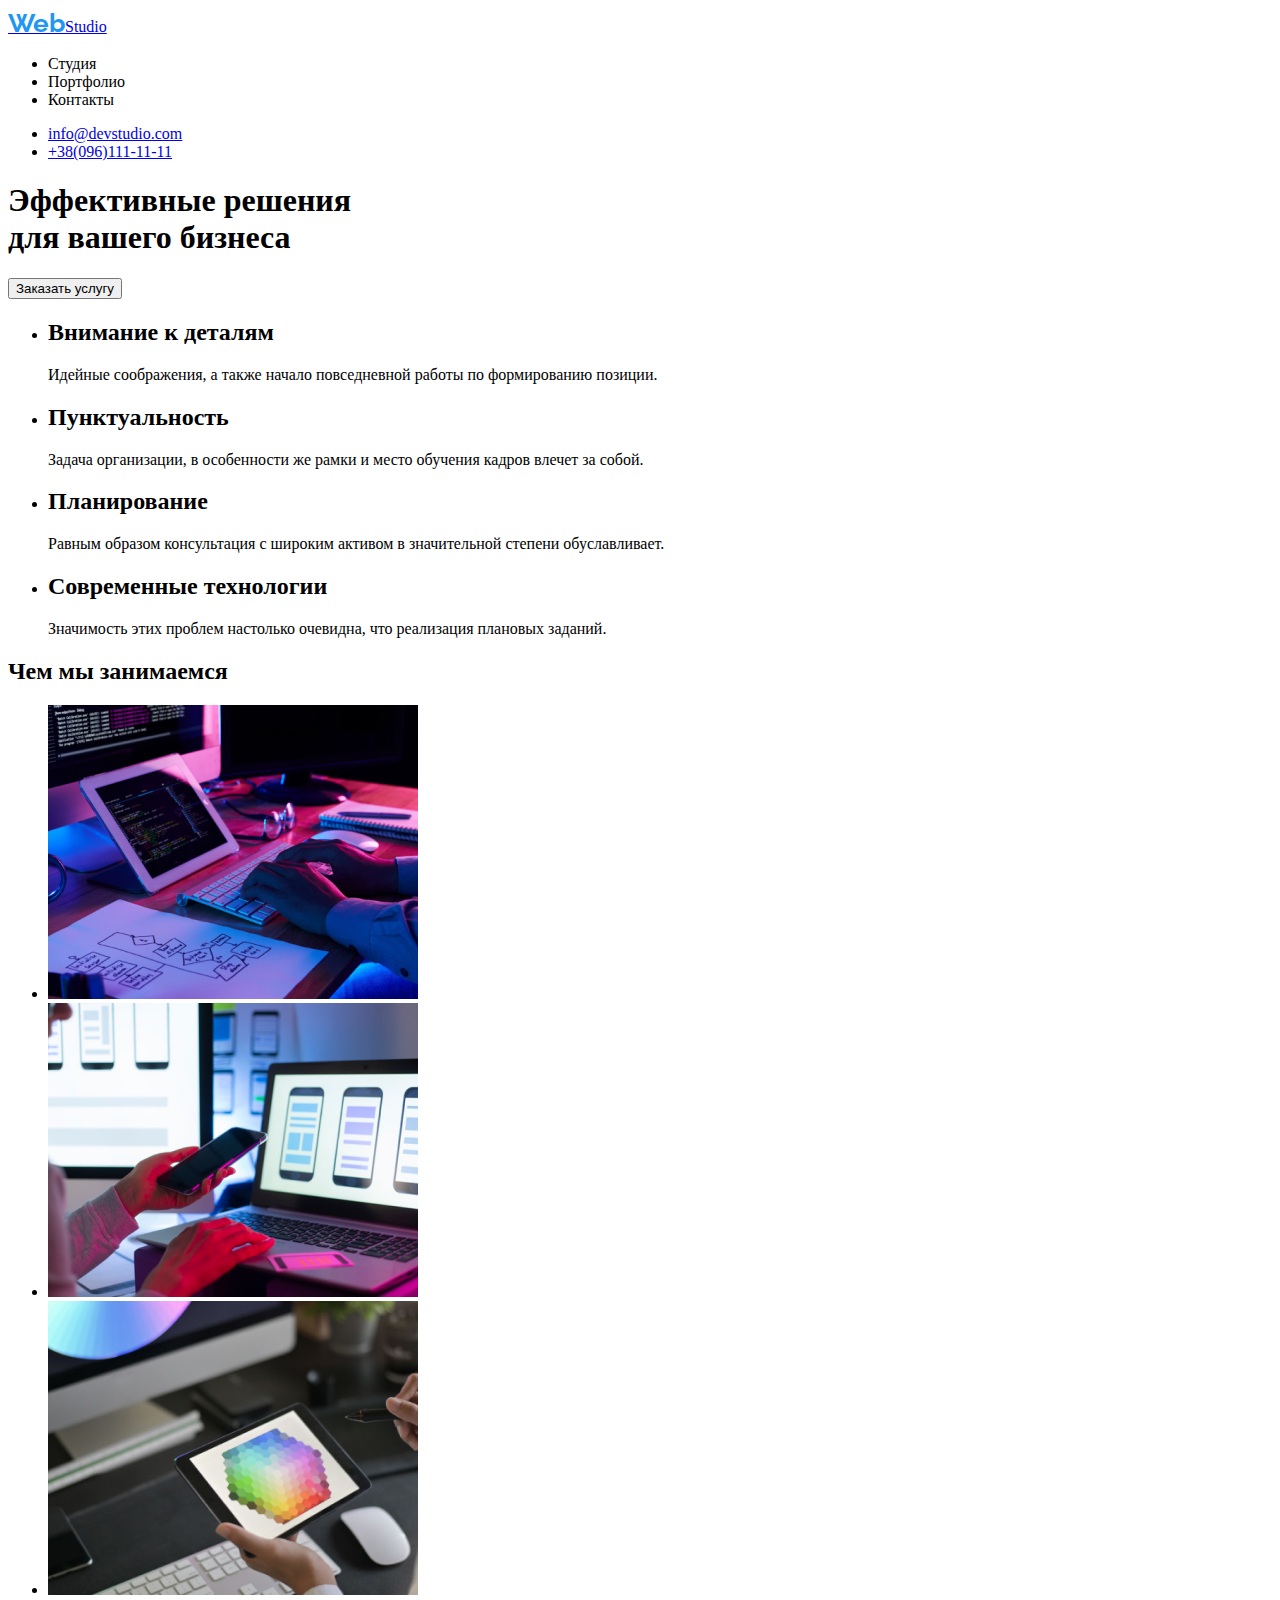
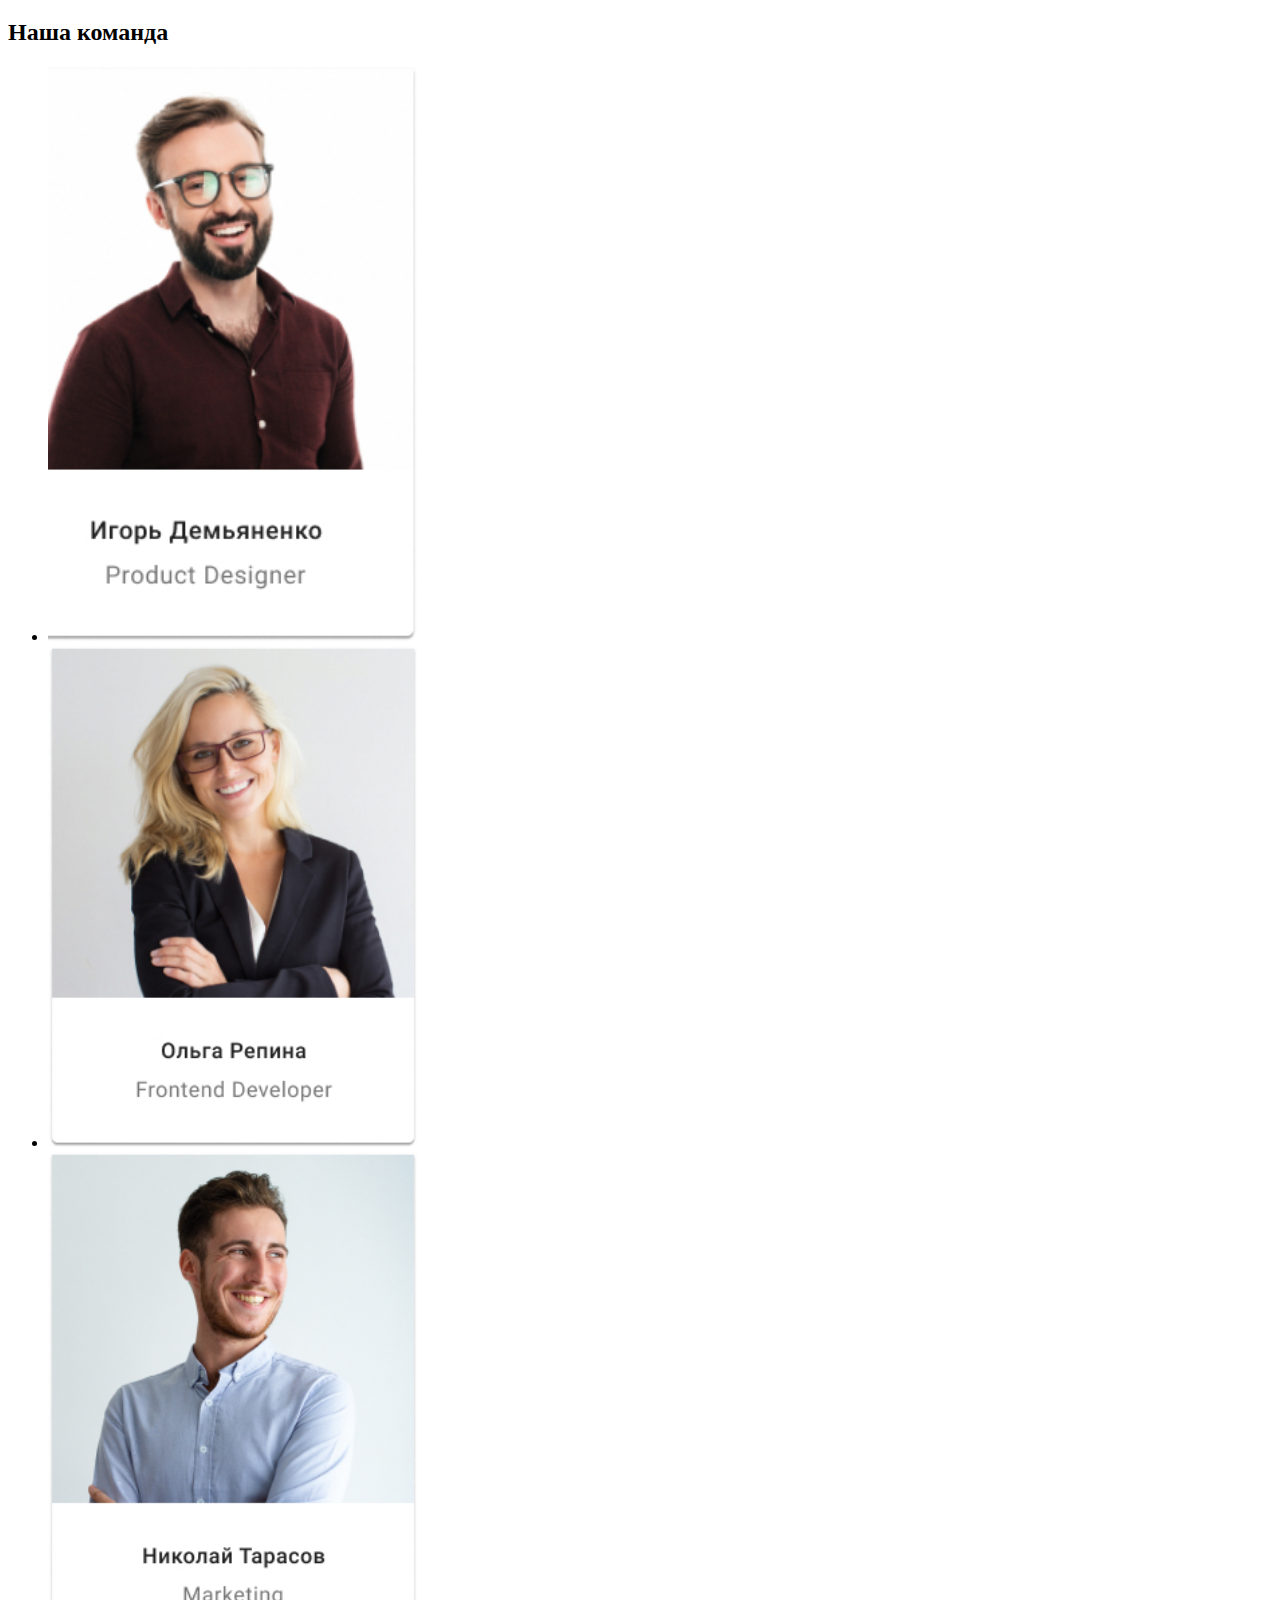
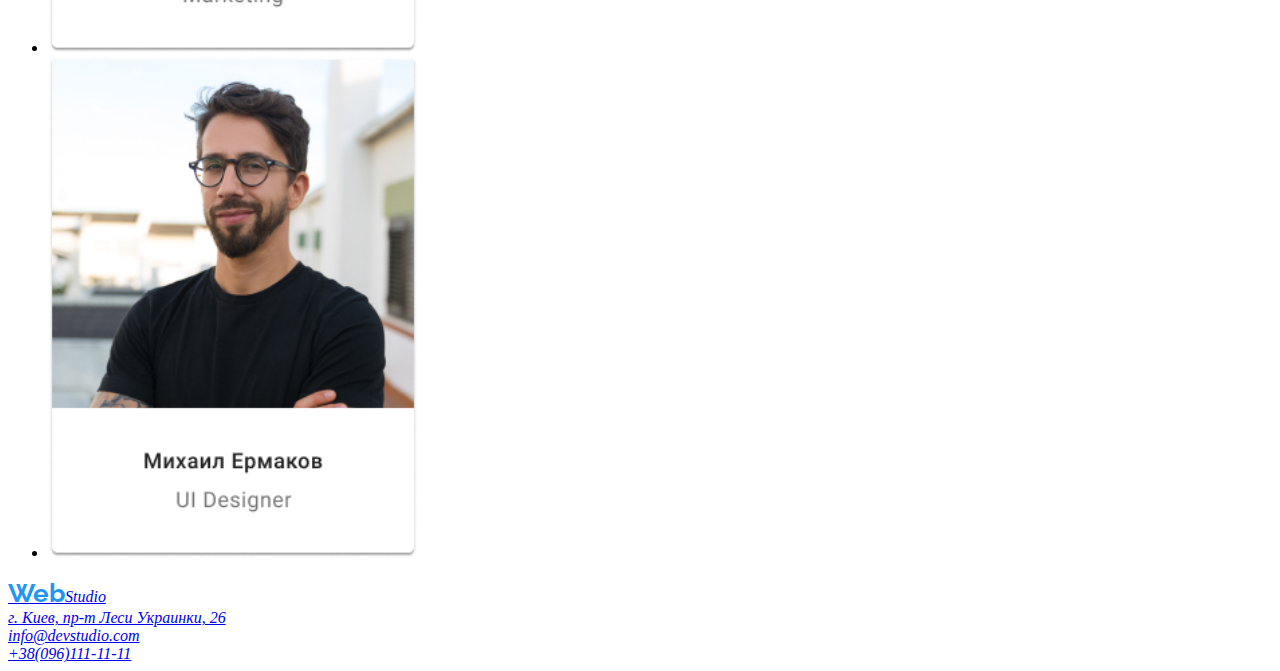
==== index.html @ 0a2e7aaf "ok" ====
<!DOCTYPE html>
<html lang="ru">
<head>
    <meta charset="UTF-8">
    <meta http-equiv="X-UA-Compatible" content="IE=edge">
    <meta name="viewport" content="width=device-width, initial-scale=1.0">
    <title>WebStudio</title>
    <link href="https://fonts.googleapis.com/css2?family=Raleway:wght@700&family=Roboto:wght@500&display=swap" rel="stylesheet">
    <link rel="stylesheet" href="css/style.css">
</head>
<body> 
    
<!--High line section -->
<div>
    <nav>
        <a href="mailto:info@devstudio.com"> <span class="colortext2"><span class="colortext1">Web</span>Studio</span></a>        
            <ul>
                <li><a href=""></a>Студия</li>
                <li><a href=""></a>Портфолио</li>
                <li><a href=""></a>Контакты</li>
            </ul>
        </nav>
</div>      
<!--Link,tel section-->
<div>
    <ul>
        <li><a href="mailto:info@devstudio.com">info@devstudio.com</a></li>
        <li><a href="tel:+380961111111">+38(096)111-11-11</a></li> 
    </ul>
</div>
<!--Header section-->
    <div>
        <header>
            <h1>Эффективные решения <br>для вашего бизнеса </h1>
                <button>Заказать услугу</button>
        </header>
    </div>
<!--Title colection section-->
<main>
   <div>
    <section>
        <ul>
            <li>
                <h2>Внимание к деталям</h2>
                    <p>Идейные соображения, а также начало повседневной работы по формированию позиции.</p>
            </li>
            <li>
                <h2>Пунктуальность</h2>
                <p>Задача организации, в особенности же рамки и место обучения кадров влечет за собой.</p>
             </li>
            <li>
                <h2>Планирование</h2>
                <p>Равным образом консультация с широким активом в значительной степени обуславливает.</p>
            </li>
            <li>
                <h2>Современные технологии</h2>
                <p>Значимость этих проблем настолько очевидна, что реализация плановых заданий.</p>
            </li>
         </ul>
    </section>
</div>
<!--Work section-->
<div>
    <section>
        <h2>Чем мы занимаемся</h2>
        <ul>
            <li><img src="image/box/box-1.jpg" width="370" alt="фото1"></li>
            <li><img src="image/box/box-2.jpg" width="370" alt="фото2"></li>
            <li><img src="image/box/box-3.jpg" width="370" alt="фото3"></li>
        </ul>
    </section>
</div>
<!--Team section-->
    <div>
        <section>
            <h2>Наша команда</h2>
            <ul>
                <li><img src="image/team/team-card-1.jpg" width="370" alt="Карточка1"></li>
                <li><img src="image/team/team-card-2.jpg" width="370" alt="Карточка2"></li>
                <li><img src="image/team/team-card-3.jpg" width="370" alt="Карточка3"></li>
                <li><img src="image/team/team-card-4.jpg" width="370" alt="Карточка4"></li>
            </ul>              
        </section>
    </div>
</main>
    <!--Footer section-->
<footer>
    <address>
        <a href="mailto:info@devstudio.com"> <span class="colortext2"><span class="colortext1">Web</span>Studio</span></a> <br>
        <a href="https://goo.gl/maps/yNCUUCKr8o5QB21A8"> г. Киев, пр-т Леси Украинки, 26</a> <br>        
        <a href="mailto:info@devstudio.com">info@devstudio.com</a> <br>
        <a href="tel:+380961111111"> +38(096)111-11-11</a>
    </address>
</footer>


</body>
</html>
---- css/style.css ----
body {
}

.colortext1 {
  font-family: Raleway;
  font-style: normal;
  font-weight: bold;
  font-size: 26px;
  line-height: 31px;
  color: #2196f3;
}
.colortex2 {
  font-family: Raleway;
  font-style: normal;
  font-weight: bold;
  font-size: 26px;
  line-height: 31px;
  color: #000;
}
.line-section {
  display: flex;
  flex-direction: row;
}
.nav-section {
  flex-wrap: nowrap;
}
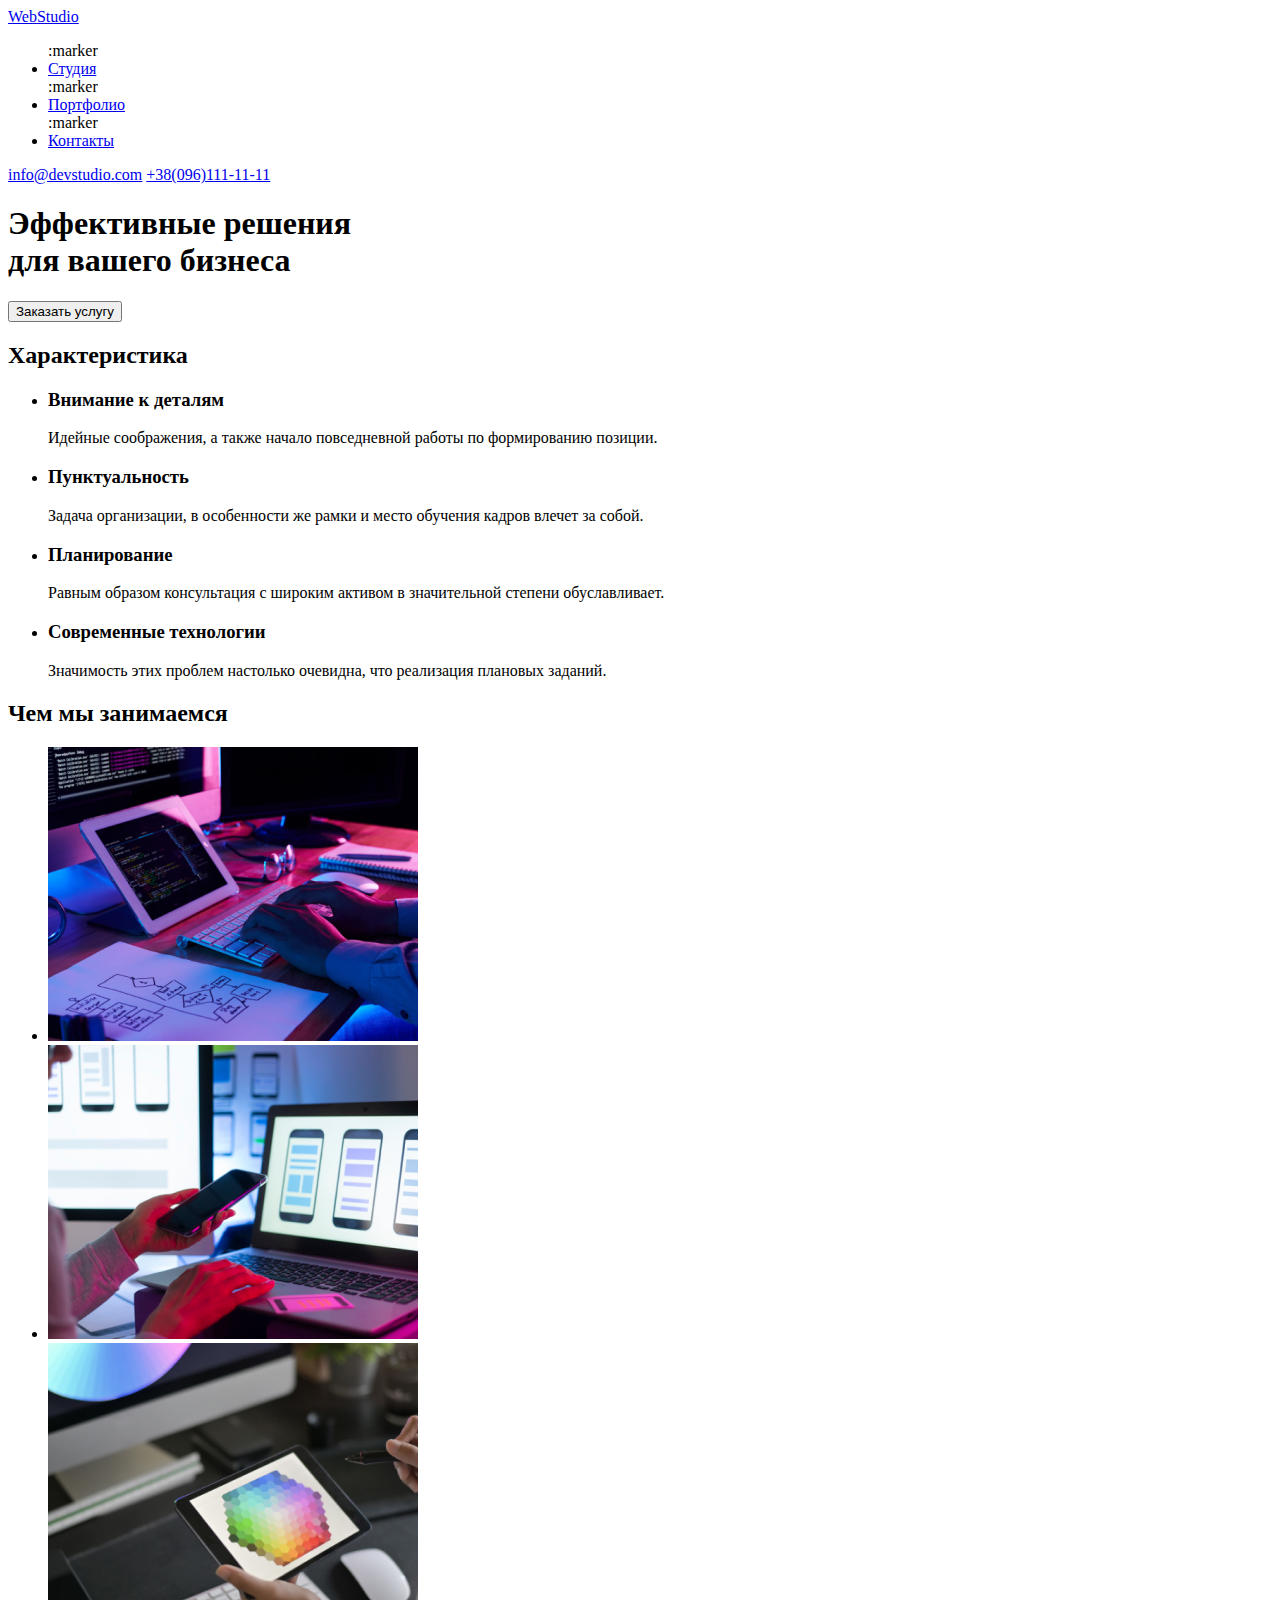
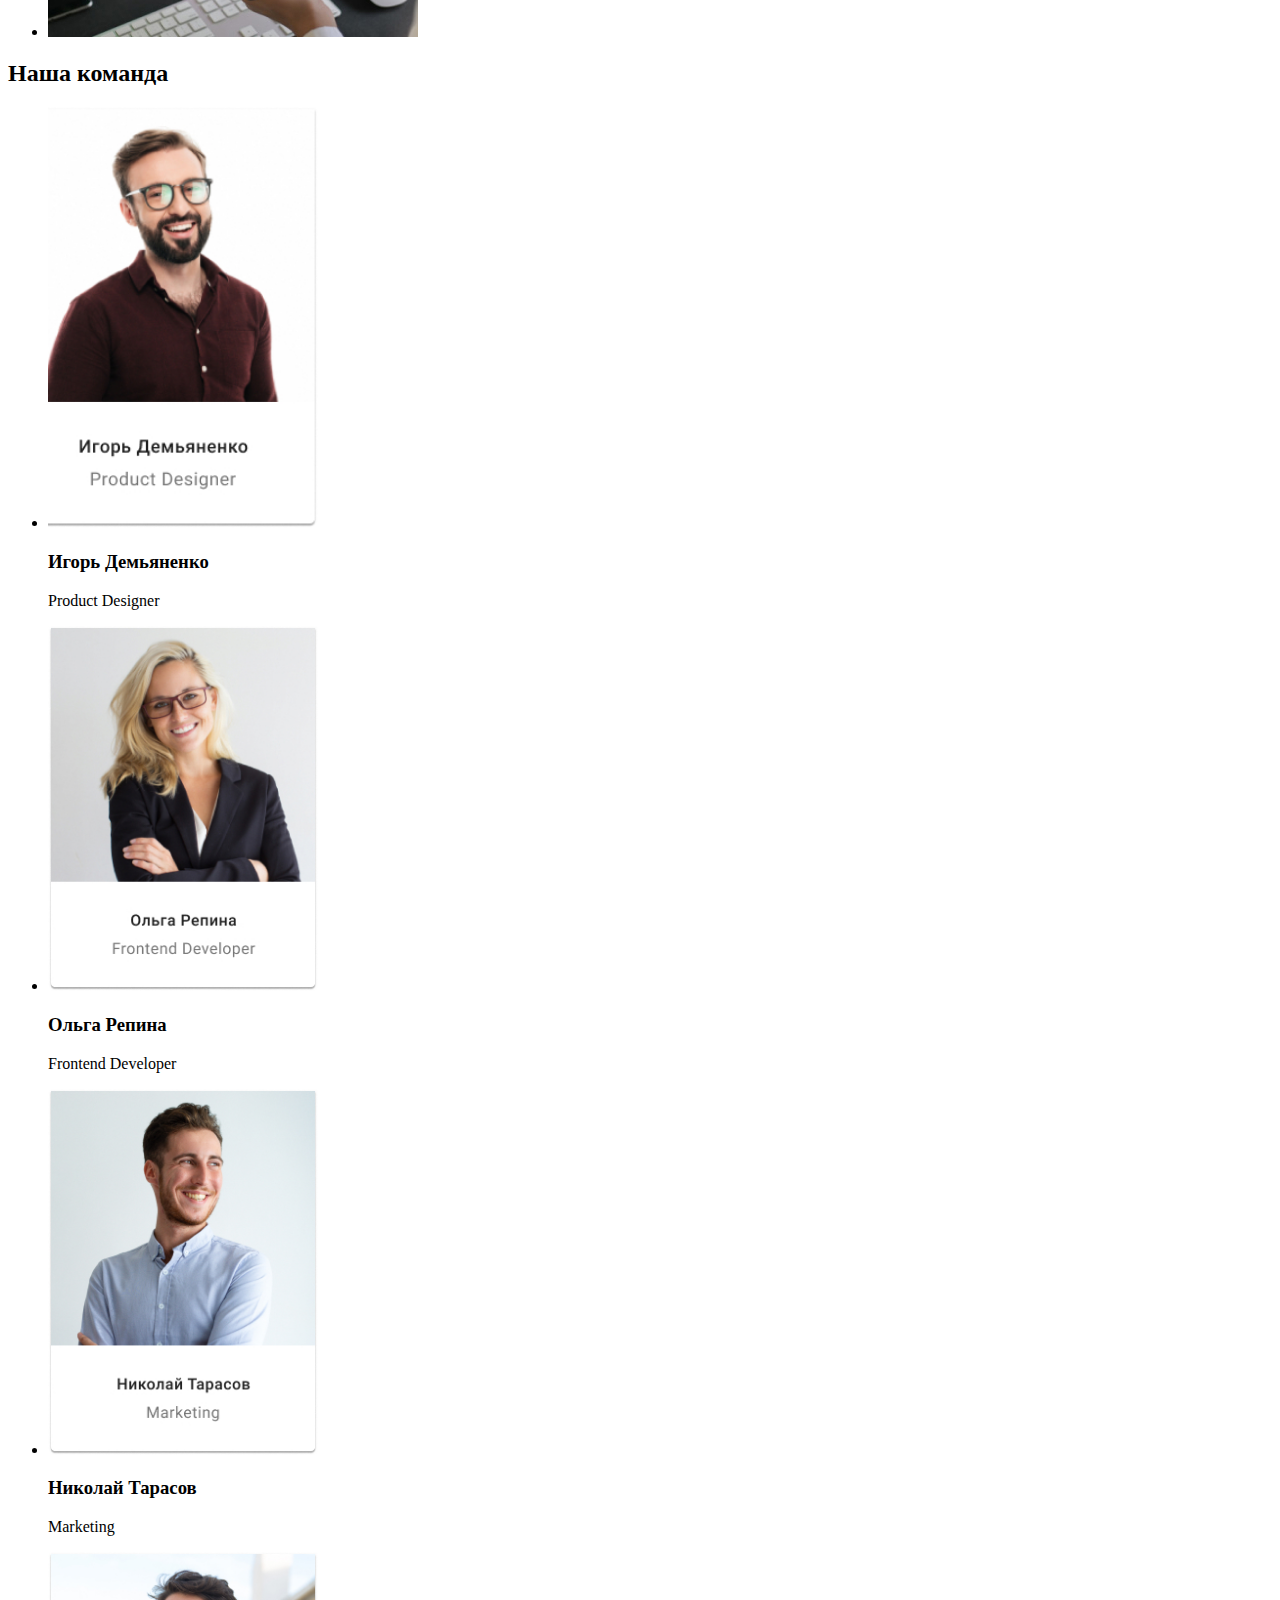
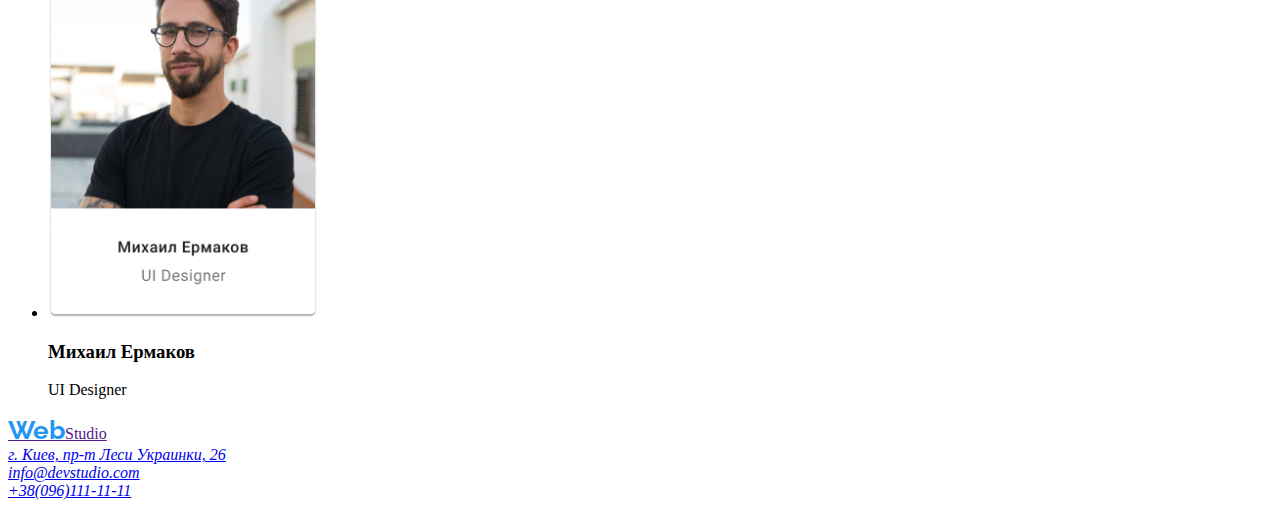
==== commit 728ae287: "1" ====
--- a/index.html
+++ b/index.html
@@ -1,98 +1,113 @@
 <!DOCTYPE html>
 <html lang="ru">
+
 <head>
     <meta charset="UTF-8">
     <meta http-equiv="X-UA-Compatible" content="IE=edge">
     <meta name="viewport" content="width=device-width, initial-scale=1.0">
-    <title>WebStudio</title>
-    <link href="https://fonts.googleapis.com/css2?family=Raleway:wght@700&family=Roboto:wght@500&display=swap" rel="stylesheet">
-    <link rel="stylesheet" href="css/style.css">
+    <title>WebSite</title>
+    <link href="https://fonts.googleapis.com/css2?family=Raleway:wght@700&family=Roboto:wght@500&display=swap"
+        rel="stylesheet">
+    <link rel="stylesheet" href="./css/style.css">
 </head>
-<body> 
-    
-<!--High line section -->
-<div>
-    <nav>
-        <a href="mailto:info@devstudio.com"> <span class="colortext2"><span class="colortext1">Web</span>Studio</span></a>        
+
+<body>
+
+    <!--Header section -->
+
+    <header>
+        <nav>
+            <a href="./index.html"><span class="colortext">Web</span>Studio</a>
             <ul>
-                <li><a href=""></a>Студия</li>
-                <li><a href=""></a>Портфолио</li>
-                <li><a href=""></a>Контакты</li>
+                :marker
+                <li><a href="./index.html">Студия</a></li>
+                :marker
+                <li><a href="./portfolio.html">Портфолио</a></li>
+                :marker
+                <li><a href="tel:+380961111111">Контакты</a></li>
             </ul>
         </nav>
-</div>      
-<!--Link,tel section-->
-<div>
-    <ul>
-        <li><a href="mailto:info@devstudio.com">info@devstudio.com</a></li>
-        <li><a href="tel:+380961111111">+38(096)111-11-11</a></li> 
-    </ul>
-</div>
-<!--Header section-->
-    <div>
-        <header>
-            <h1>Эффективные решения <br>для вашего бизнеса </h1>
-                <button>Заказать услугу</button>
-        </header>
-    </div>
-<!--Title colection section-->
-<main>
-   <div>
-    <section>
-        <ul>
-            <li>
-                <h2>Внимание к деталям</h2>
+        <a href="mailto:info@devstudio.com">info@devstudio.com</a>
+        <a href="tel:+380961111111">+38(096)111-11-11</a>
+    </header>
+
+    <!--Main section-->
+
+    <main>
+        <h1>Эффективные решения <br>для вашего бизнеса </h1>
+        <button type="button">Заказать услугу</button>
+
+        <!--Soft-Skill-section-->
+        <section>
+            <h2>Характеристика</h2>
+            <ul>
+                <li>
+                    <h3>Внимание к деталям</h3>
                     <p>Идейные соображения, а также начало повседневной работы по формированию позиции.</p>
-            </li>
-            <li>
-                <h2>Пунктуальность</h2>
-                <p>Задача организации, в особенности же рамки и место обучения кадров влечет за собой.</p>
-             </li>
-            <li>
-                <h2>Планирование</h2>
-                <p>Равным образом консультация с широким активом в значительной степени обуславливает.</p>
-            </li>
-            <li>
-                <h2>Современные технологии</h2>
-                <p>Значимость этих проблем настолько очевидна, что реализация плановых заданий.</p>
-            </li>
-         </ul>
-    </section>
-</div>
-<!--Work section-->
-<div>
-    <section>
-        <h2>Чем мы занимаемся</h2>
-        <ul>
-            <li><img src="image/box/box-1.jpg" width="370" alt="фото1"></li>
-            <li><img src="image/box/box-2.jpg" width="370" alt="фото2"></li>
-            <li><img src="image/box/box-3.jpg" width="370" alt="фото3"></li>
-        </ul>
-    </section>
-</div>
-<!--Team section-->
-    <div>
+                </li>
+                <li>
+                    <h3>Пунктуальность</h3>
+                    <p>Задача организации, в особенности же рамки и место обучения кадров влечет за собой.</p>
+                </li>
+                <li>
+                    <h3>Планирование</h3>
+                    <p>Равным образом консультация с широким активом в значительной степени обуславливает.</p>
+                </li>
+                <li>
+                    <h3>Современные технологии</h3>
+                    <p>Значимость этих проблем настолько очевидна, что реализация плановых заданий.</p>
+                </li>
+            </ul>
+        </section>
+
+        <!--Work-section-->
+
+        <section>
+            <h2>Чем мы занимаемся</h2>
+            <ul>
+                <li><img src="./images/box/img1.jpg" width="370" alt="Разработка сайтов"></li>
+                <li><img src="./images/box/img2.jpg" width="370" alt="Вебдизайн сайта"></li>
+                <li><img src="./images/box/img3.jpg" width="370" alt="Реклама сайта"></li>
+            </ul>
+        </section>
+
+        <!--Team section-->
+
+
         <section>
             <h2>Наша команда</h2>
             <ul>
-                <li><img src="image/team/team-card-1.jpg" width="370" alt="Карточка1"></li>
-                <li><img src="image/team/team-card-2.jpg" width="370" alt="Карточка2"></li>
-                <li><img src="image/team/team-card-3.jpg" width="370" alt="Карточка3"></li>
-                <li><img src="image/team/team-card-4.jpg" width="370" alt="Карточка4"></li>
-            </ul>              
+                <li><img src="./images/team/img1.jpg" width="270" alt="Product Designer">
+                    <h3>Игорь Демьяненко</h3>
+                    <p lang="en"> Product Designer</p>
+                </li>
+                <li><img src="./images/team/img2.jpg" width="270" alt="Frontend Developer">
+                    <h3>Ольга Репина</h3>
+                    <p lang="en">Frontend Developer</p>
+                </li>
+                <li><img src="./images/team/img3.jpg" width="270" alt="Marketing">
+                    <h3>Николай Тарасов</h3>
+                    <p lang="en">Marketing</p>
+                </li>
+                <li><img src="./images/team/img4.jpg" width="270" alt="UL Designer">
+                    <h3>Михаил Ермаков</h3>
+                    <p lang="en">UI Designer</p>
+                </li>
+            </ul>
         </section>
-    </div>
-</main>
+
+    </main>
     <!--Footer section-->
-<footer>
-    <address>
-        <a href="mailto:info@devstudio.com"> <span class="colortext2"><span class="colortext1">Web</span>Studio</span></a> <br>
-        <a href="https://goo.gl/maps/yNCUUCKr8o5QB21A8"> г. Киев, пр-т Леси Украинки, 26</a> <br>        
-        <a href="mailto:info@devstudio.com">info@devstudio.com</a> <br>
-        <a href="tel:+380961111111"> +38(096)111-11-11</a>
-    </address>
-</footer>
+    <footer>
+            <a href=""><span class="colortext1">Web</span>Studio</a> <br>
+        <address>
+            <a href="https://goo.gl/maps/yNCUUCKr8o5QB21A8"> г. Киев, пр-т Леси Украинки, 26</a> <br>
+            <a href="mailto:info@devstudio.com">info@devstudio.com</a> <br>
+            <a href="tel:+380961111111"> +38(096)111-11-11</a>
+        </address>
+    </footer>
 
 
 </body>
-</html>
+
+</html>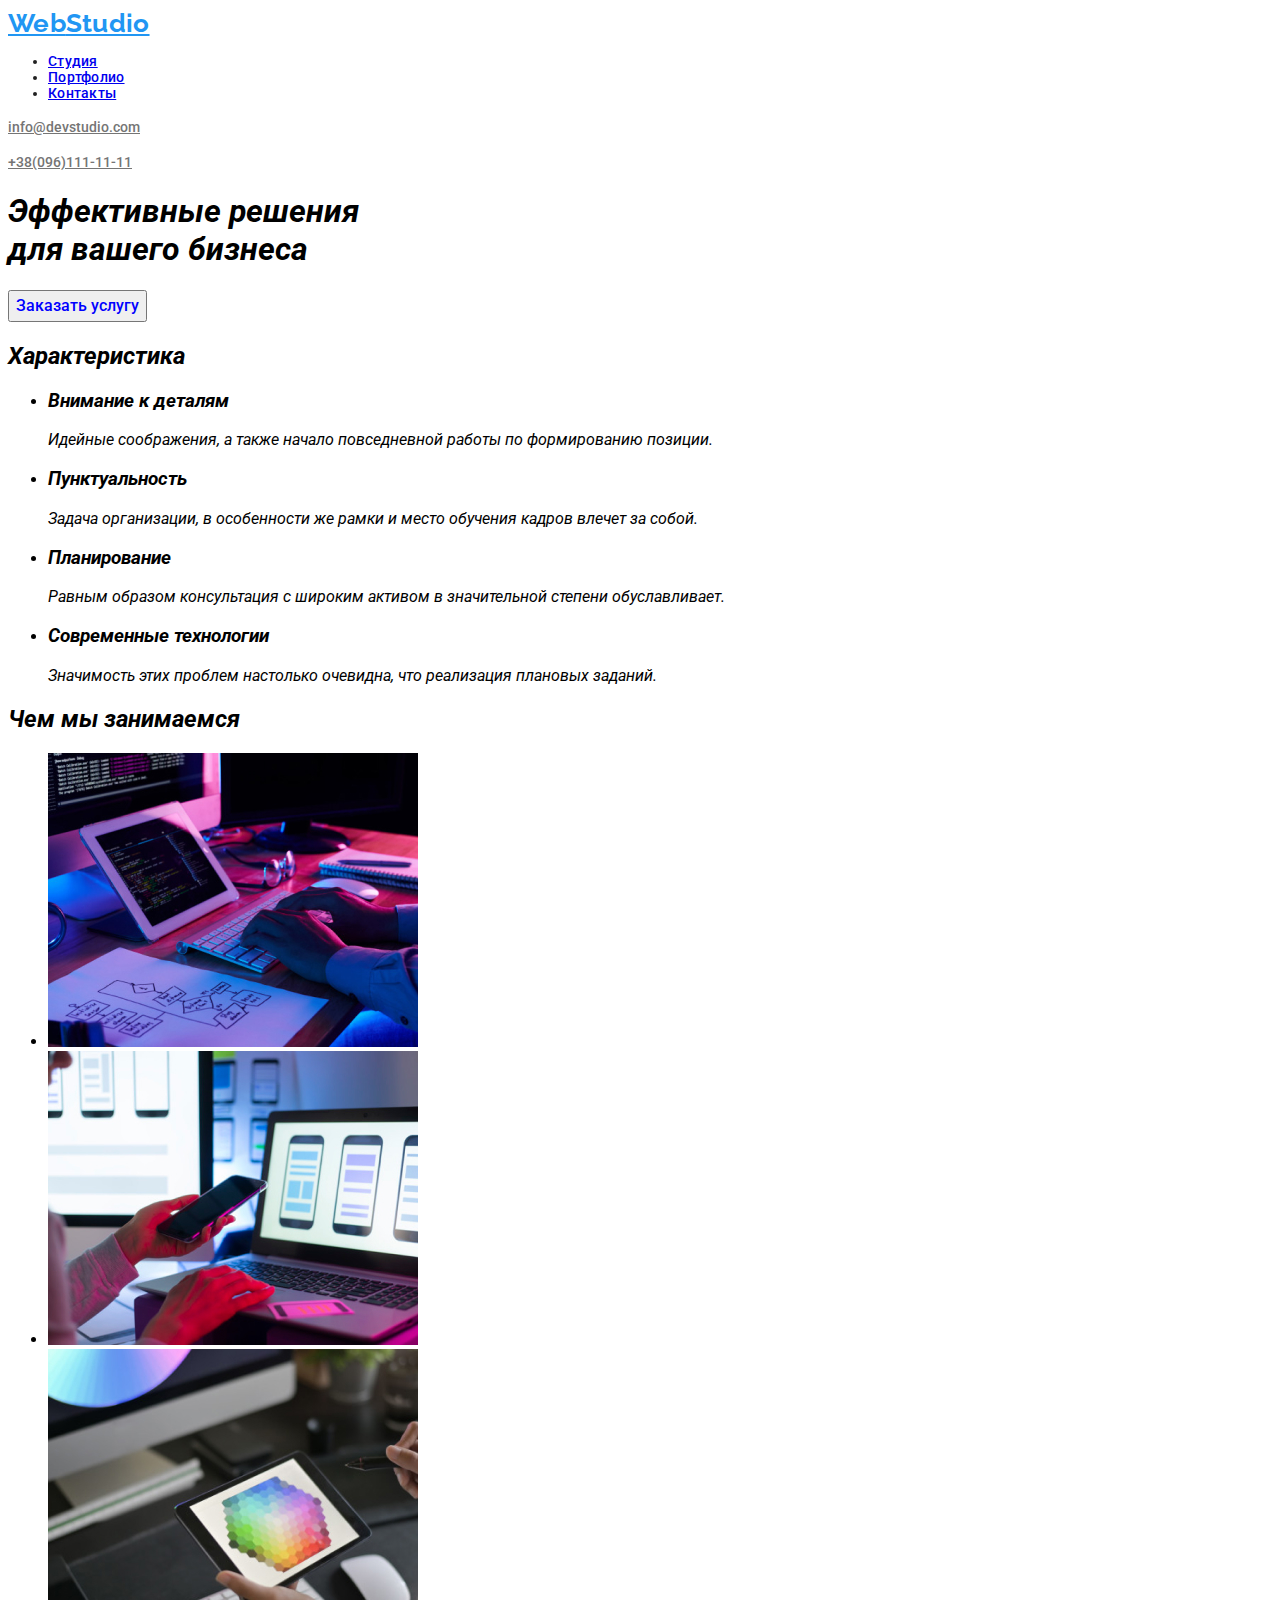
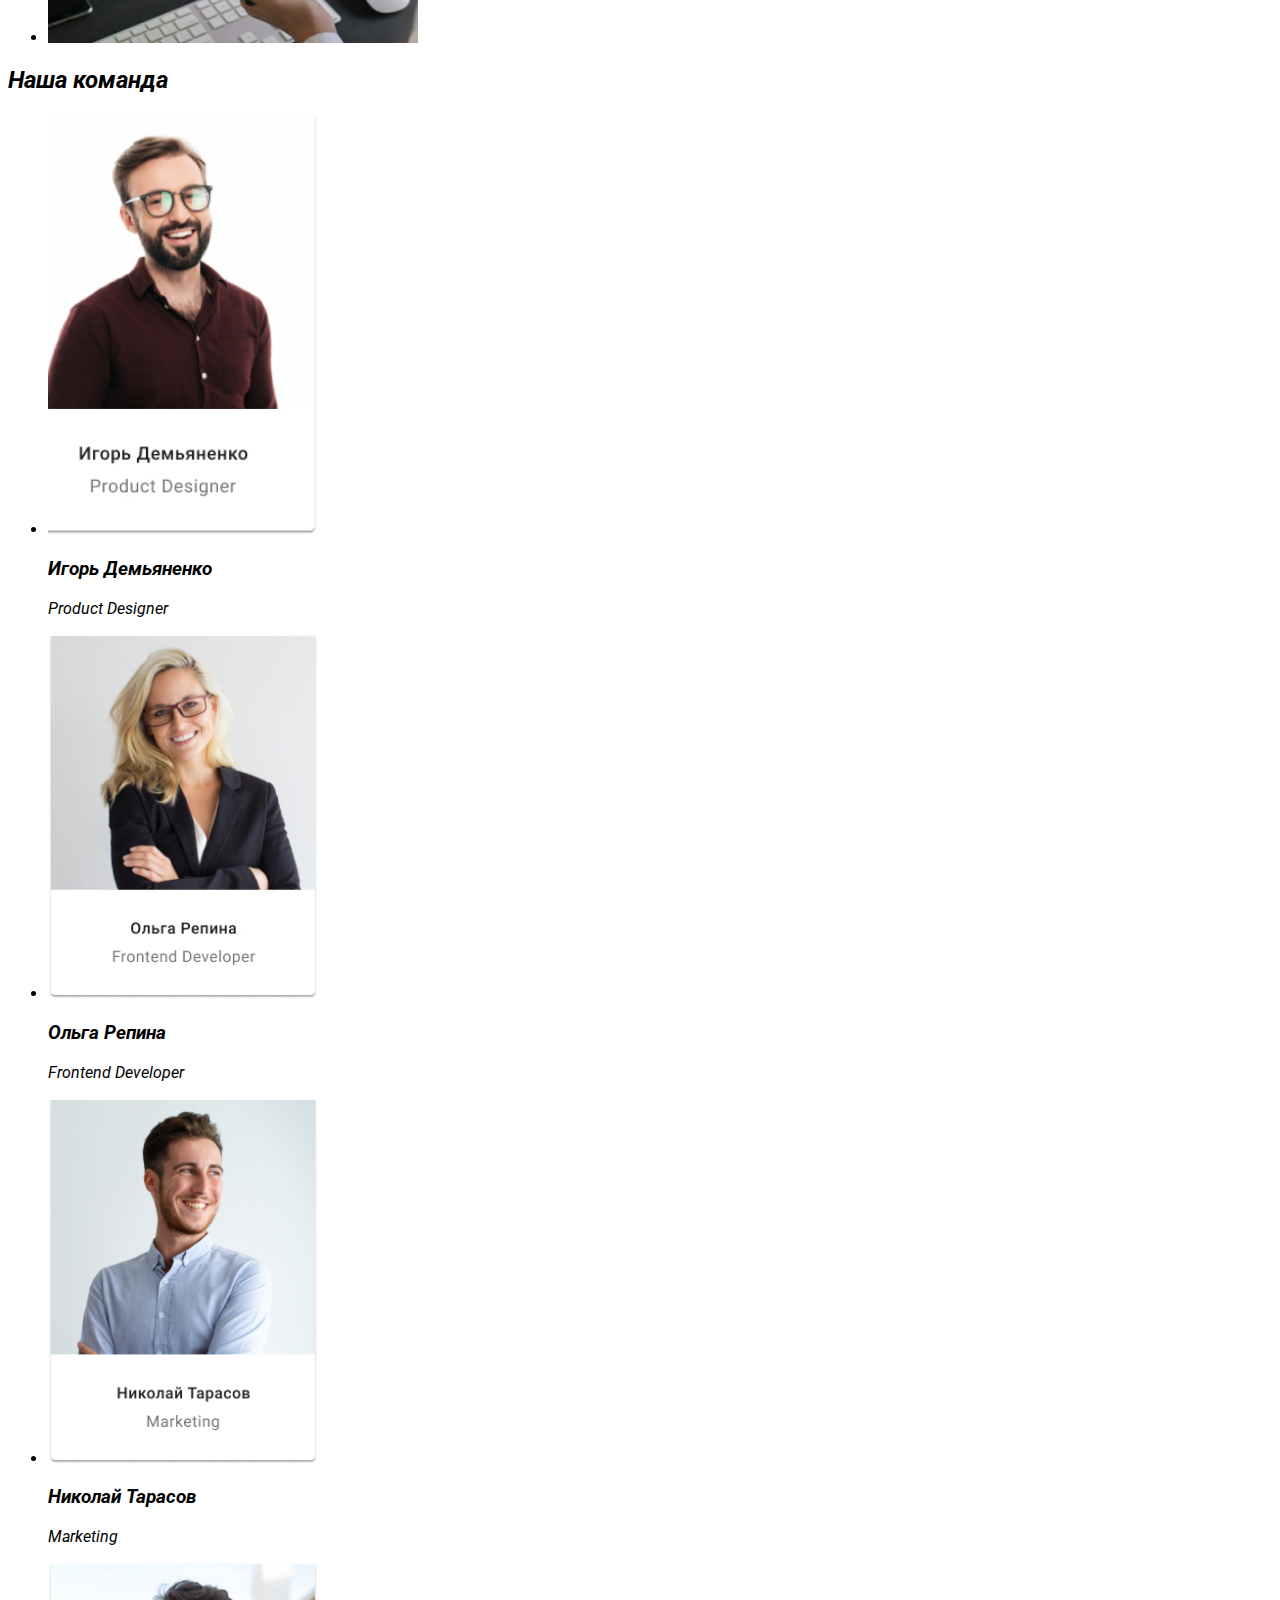
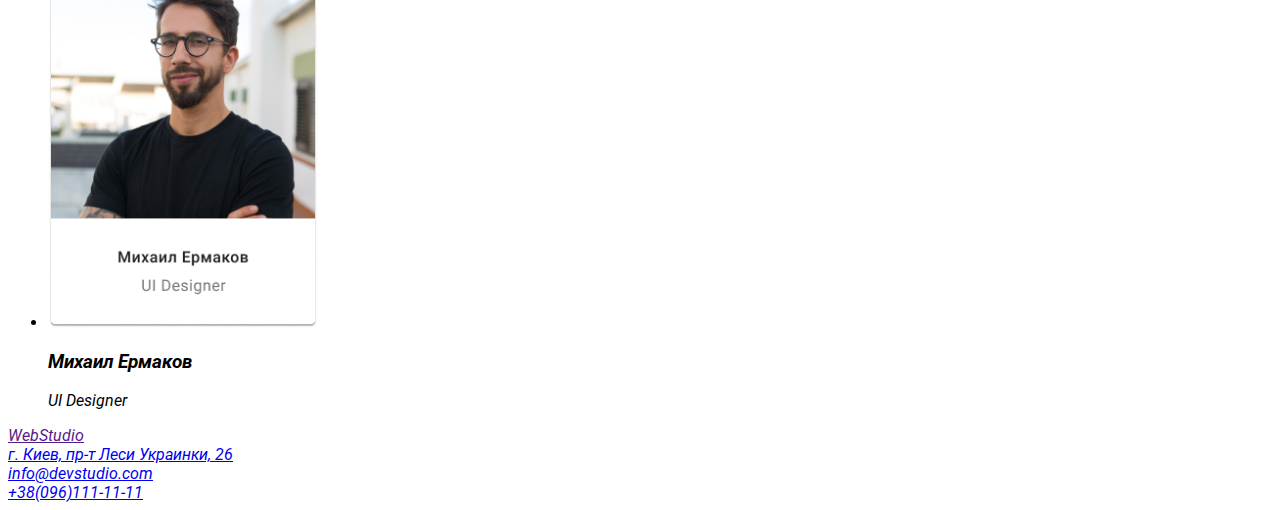
==== commit 6697f012: "2" ====
--- a/index.html
+++ b/index.html
@@ -6,8 +6,10 @@
     <meta http-equiv="X-UA-Compatible" content="IE=edge">
     <meta name="viewport" content="width=device-width, initial-scale=1.0">
     <title>WebSite</title>
-    <link href="https://fonts.googleapis.com/css2?family=Raleway:wght@700&family=Roboto:wght@500&display=swap"
-        rel="stylesheet">
+    <link rel="preconnect" href="https://fonts.gstatic.com"> 
+<link href="https://fonts.googleapis.com/css2?family=Raleway:wght@700&display=swap" rel="stylesheet">
+    <address rel="preconnect" href="https://fonts.gstatic.com"> 
+    <link href="https://fonts.googleapis.com/css2?family=Roboto:wght@400;500;700;900&display=swap" rel="stylesheet">
     <link rel="stylesheet" href="./css/style.css">
 </head>
 
@@ -16,26 +18,23 @@
     <!--Header section -->
 
     <header>
-        <nav>
-            <a href="./index.html"><span class="colortext">Web</span>Studio</a>
+        <nav class="nav" >
+            <a class="logo" href="./index.html"><span class="colortext">Web</span>Studio</a>
             <ul>
-                :marker
-                <li><a href="./index.html">Студия</a></li>
-                :marker
-                <li><a href="./portfolio.html">Портфолио</a></li>
-                :marker
-                <li><a href="tel:+380961111111">Контакты</a></li>
+                <li><a class="studio" href="./index.html">Студия</a></li>                
+                <li><a class="portfolio" href="./portfolio.html">Портфолио</a></li>               
+                <li><a class="contact" href="tel:+380961111111">Контакты</a></li>           
             </ul>
         </nav>
-        <a href="mailto:info@devstudio.com">info@devstudio.com</a>
-        <a href="tel:+380961111111">+38(096)111-11-11</a>
+        <p> <a class="link" href="mailto:info@devstudio.com">info@devstudio.com</a></p>
+        <p><a class="tel" href="tel:+380961111111">+38(096)111-11-11</a></p>
     </header>
 
     <!--Main section-->
 
     <main>
         <h1>Эффективные решения <br>для вашего бизнеса </h1>
-        <button type="button">Заказать услугу</button>
+        <button class="button" type="button">Заказать услугу</button>
 
         <!--Soft-Skill-section-->
         <section>
--- a/css/style.css
+++ b/css/style.css
@@ -1,26 +1,80 @@
 body {
+font-family: 'Raleway', sans-serif;
+font-family: 'Roboto', sans-serif;
+}
+.logo{
+font-family: Raleway;
+font-style: normal;
+font-weight: bold;
+font-size: 26px;
+line-height: 31px;
+color: #2196F3;
+}
+.colortext{
+  color:212121 ;
+}
+.logofooter{
+  color: 
+  color: ;
+}
+.nav{
+  font-family: Roboto;
+  font-style: normal;
+  font-weight: 500;
+  font-size: 14px;
+  line-height: 16px;
+  letter-spacing: 0.02em;
+  color: #212121;
+}
+.button{
+font-family: Roboto;
+font-style: normal;
+font-weight: 500;
+font-size: 16px;
+line-height: 26px;
+text-align: center;
+color: #212121;
+}
+.texth2{
+font-family: Roboto;
+font-style: normal;
+font-weight: bold;
+font-size: 18px;
+line-height: 36px;
+color: #212121;
+}
+.textp{
+font-family: Roboto;
+font-style: normal;
+font-weight: normal;
+font-size: 16px;
+line-height: 30px;
+color: #757575;
 }
 
-.colortext1 {
-  font-family: Raleway;
-  font-style: normal;
-  font-weight: bold;
-  font-size: 26px;
-  line-height: 31px;
-  color: #2196f3;
+.link,
+.tel{
+font-family: Roboto;
+font-style: normal;
+font-weight: 500;
+font-size: 14px;
+line-height: 16px;
+color: #757575;
 }
-.colortex2 {
-  font-family: Raleway;
-  font-style: normal;
-  font-weight: bold;
-  font-size: 26px;
-  line-height: 31px;
-  color: #000;
+
+.button,
+.link:focus{
+  color: blue;
 }
-.line-section {
-  display: flex;
-  flex-direction: row;
+.tel:hover,
+.tel:focus{
+  color: yellow;
 }
-.nav-section {
-  flex-wrap: nowrap;
-}
+.text500{
+font-weight: 500;
+font-size: 14px;
+line-height: 16px;
+letter-spacing: 0.02em;
+color: #212121;
+
+}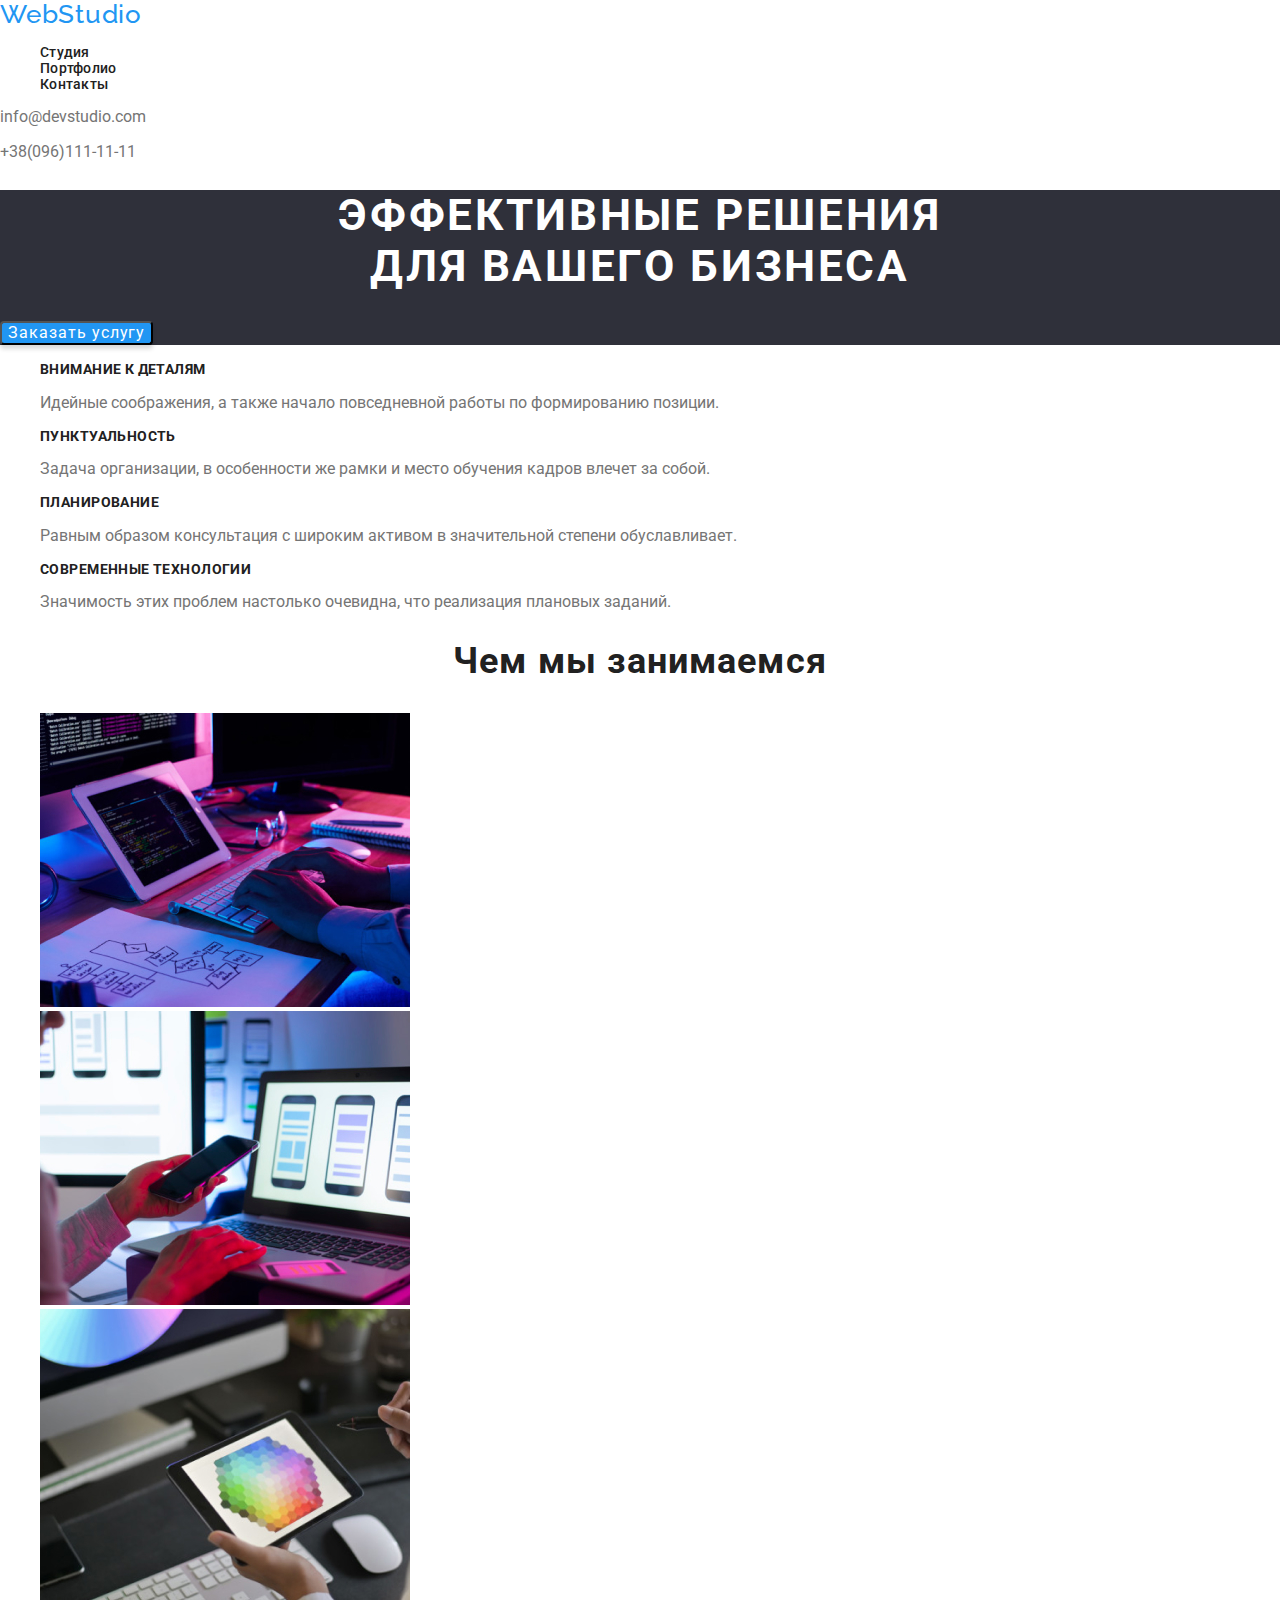
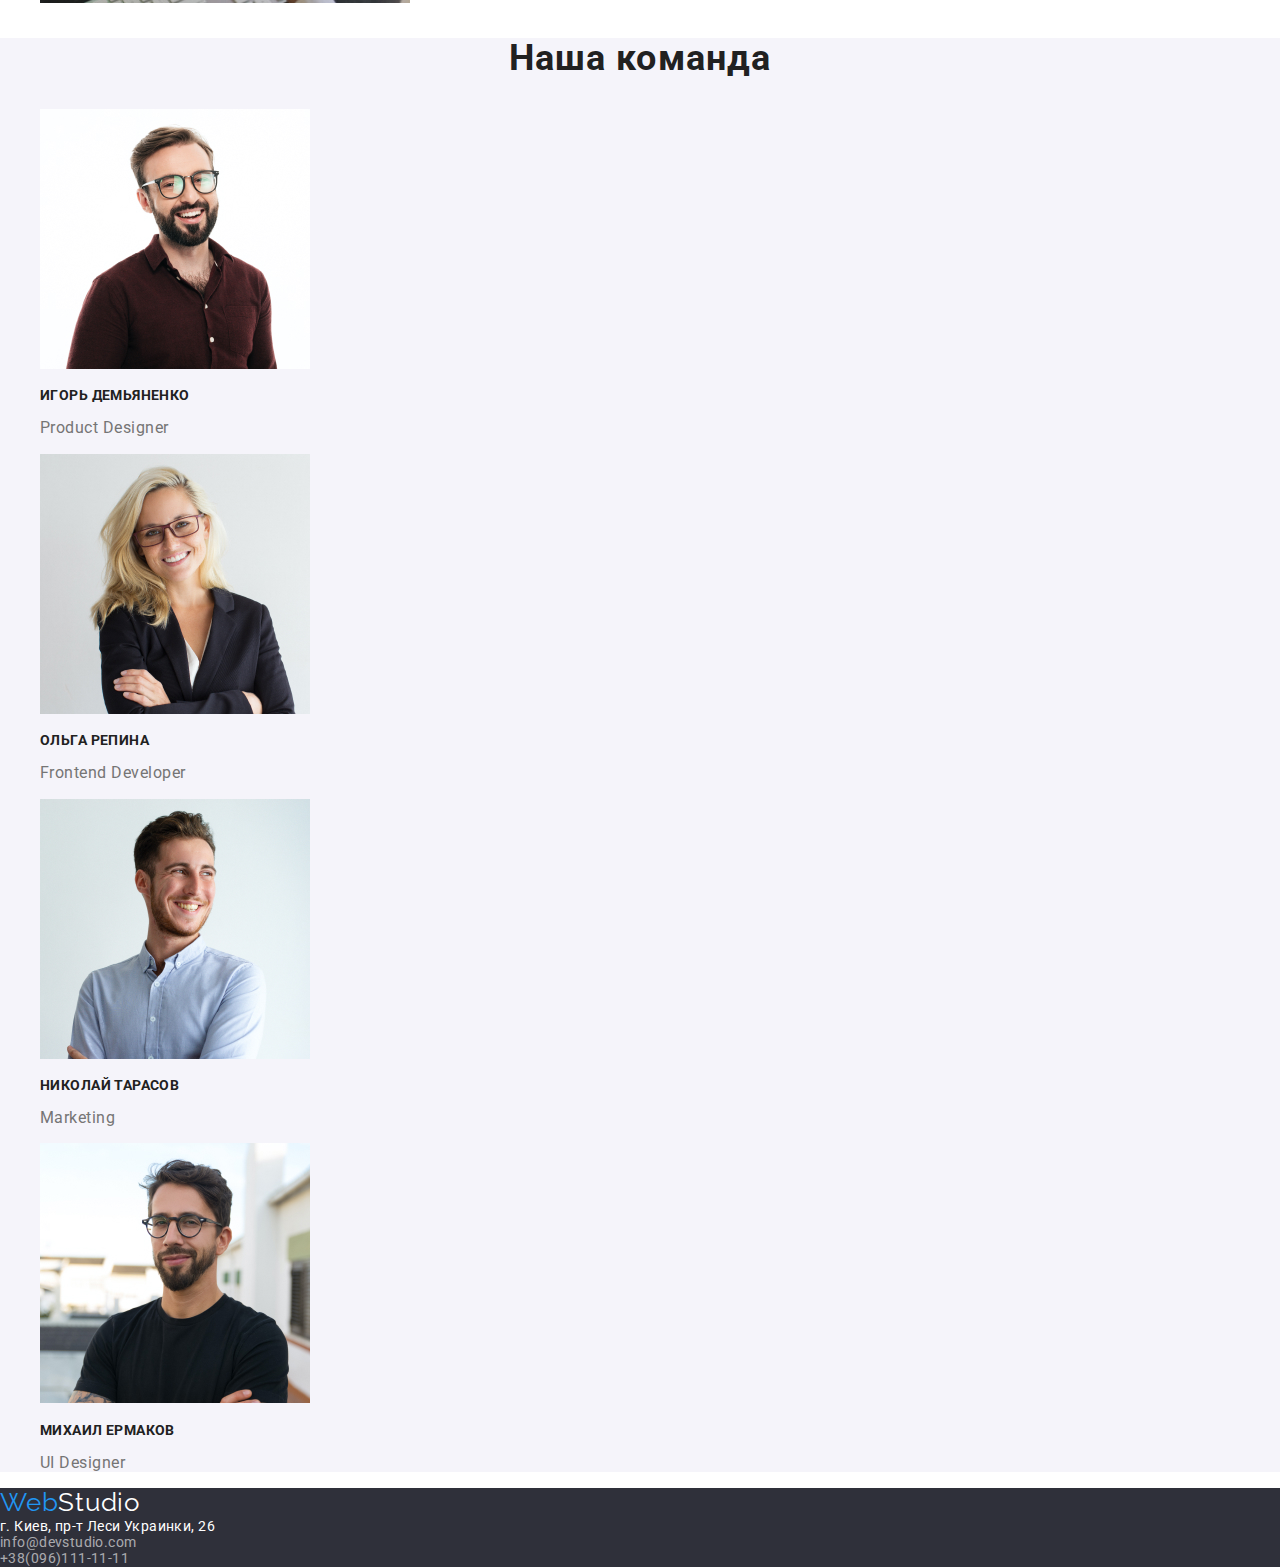
==== commit 780c1839: "14.03.21" ====
--- a/index.html
+++ b/index.html
@@ -2,58 +2,58 @@
 <html lang="ru">
 
 <head>
-    <meta charset="UTF-8">
-    <meta http-equiv="X-UA-Compatible" content="IE=edge">
-    <meta name="viewport" content="width=device-width, initial-scale=1.0">
+    <meta charset="UTF-8"/>
+    <meta http-equiv="X-UA-Compatible" content="IE=edge"/>
+    <meta name="viewport" content="width=device-width, initial-scale=1.0"/>
     <title>WebSite</title>
-    <link rel="preconnect" href="https://fonts.gstatic.com"> 
-<link href="https://fonts.googleapis.com/css2?family=Raleway:wght@700&display=swap" rel="stylesheet">
-    <address rel="preconnect" href="https://fonts.gstatic.com"> 
-    <link href="https://fonts.googleapis.com/css2?family=Roboto:wght@400;500;700;900&display=swap" rel="stylesheet">
-    <link rel="stylesheet" href="./css/style.css">
+    <link rel="preconnect" href="https://fonts.gstatic.com"/> 
+    <link href="https://fonts.googleapis.com/css2?family=Raleway:wght@700&family=Roboto:wght@400;500;700;900&display=swap" rel="stylesheet"/>
+    <link rel="stylesheet" href="http://cdnjs.cloudflare.com/ajax/libs/modern-normalize/0.2.0/modern-normalize.min.css"/>
+    <link rel="stylesheet" href="./css/styles.css"/>
 </head>
 
 <body>
 
     <!--Header section -->
 
-    <header>
+    <header class="header">
         <nav class="nav" >
-            <a class="logo" href="./index.html"><span class="colortext">Web</span>Studio</a>
-            <ul>
-                <li><a class="studio" href="./index.html">Студия</a></li>                
-                <li><a class="portfolio" href="./portfolio.html">Портфолио</a></li>               
-                <li><a class="contact" href="tel:+380961111111">Контакты</a></li>           
+            <a class="link logo" href="./index.html"><span class="logo-text-color">Web</span>Studio</a>
+            <ul class="list">
+                <li><a class="link" href="./index.html">Студия</a></li>                
+                <li><a class="link" href="./portfolio.html">Портфолио</a></li>               
+                <li><a class="link" href="tel:+380961111111">Контакты</a></li>           
             </ul>
         </nav>
-        <p> <a class="link" href="mailto:info@devstudio.com">info@devstudio.com</a></p>
-        <p><a class="tel" href="tel:+380961111111">+38(096)111-11-11</a></p>
+        <p><a class="link" href="mailto:info@devstudio.com">info@devstudio.com</a></p>
+        <p><a class="link" href="tel:+380961111111">+38(096)111-11-11</a></p>
     </header>
 
     <!--Main section-->
 
     <main>
-        <h1>Эффективные решения <br>для вашего бизнеса </h1>
-        <button class="button" type="button">Заказать услугу</button>
-
+        <div class="dark-bg">
+            <h1 class="page-title">Эффективные решения <br>для вашего бизнеса </h1>
+            <button class="button-webstudio" type="button">Заказать услугу</button>
+        </div>
         <!--Soft-Skill-section-->
-        <section>
-            <h2>Характеристика</h2>
-            <ul>
+        <section class="">
+            <h2 class="visually-hidden ">Характеристика</h2 >
+            <ul class="list">
                 <li>
-                    <h3>Внимание к деталям</h3>
+                    <h3 class="section-title-webstudio-work">Внимание к деталям</h3>
                     <p>Идейные соображения, а также начало повседневной работы по формированию позиции.</p>
                 </li>
                 <li>
-                    <h3>Пунктуальность</h3>
+                    <h3 class="section-title-webstudio-work">Пунктуальность</h3>
                     <p>Задача организации, в особенности же рамки и место обучения кадров влечет за собой.</p>
                 </li>
-                <li>
-                    <h3>Планирование</h3>
+                <li>  
+                    <h3 class="section-title-webstudio-work">Планирование</h3>
                     <p>Равным образом консультация с широким активом в значительной степени обуславливает.</p>
                 </li>
                 <li>
-                    <h3>Современные технологии</h3>
+                    <h3 class="section-title-webstudio-work">Современные технологии</h3>
                     <p>Значимость этих проблем настолько очевидна, что реализация плановых заданий.</p>
                 </li>
             </ul>
@@ -62,8 +62,8 @@
         <!--Work-section-->
 
         <section>
-            <h2>Чем мы занимаемся</h2>
-            <ul>
+            <h2 class="section-title-webstudio">Чем мы занимаемся</h2>
+            <ul class="list">
                 <li><img src="./images/box/img1.jpg" width="370" alt="Разработка сайтов"></li>
                 <li><img src="./images/box/img2.jpg" width="370" alt="Вебдизайн сайта"></li>
                 <li><img src="./images/box/img3.jpg" width="370" alt="Реклама сайта"></li>
@@ -73,36 +73,36 @@
         <!--Team section-->
 
 
-        <section>
-            <h2>Наша команда</h2>
-            <ul>
+        <section class="grey-bg">
+            <h2 class="section-title-webstudio">Наша команда</h2>
+            <ul class="list">
                 <li><img src="./images/team/img1.jpg" width="270" alt="Product Designer">
-                    <h3>Игорь Демьяненко</h3>
-                    <p lang="en"> Product Designer</p>
+                    <h3 class="section-title-webstudio-work">Игорь Демьяненко</h3>
+                    <p class="title" lang="en"> Product Designer</p>
                 </li>
                 <li><img src="./images/team/img2.jpg" width="270" alt="Frontend Developer">
-                    <h3>Ольга Репина</h3>
-                    <p lang="en">Frontend Developer</p>
+                    <h3 class="section-title-webstudio-work">Ольга Репина</h3>
+                    <p class="title" lang="en">Frontend Developer</p>
                 </li>
                 <li><img src="./images/team/img3.jpg" width="270" alt="Marketing">
-                    <h3>Николай Тарасов</h3>
-                    <p lang="en">Marketing</p>
+                    <h3 class="section-title-webstudio-work">Николай Тарасов</h3>
+                    <p class="title" lang="en">Marketing</p>
                 </li>
                 <li><img src="./images/team/img4.jpg" width="270" alt="UL Designer">
-                    <h3>Михаил Ермаков</h3>
-                    <p lang="en">UI Designer</p>
+                    <h3 class="section-title-webstudio-work">Михаил Ермаков</h3>
+                    <p class="title" lang="en">UI Designer</p>
                 </li>
             </ul>
         </section>
 
     </main>
     <!--Footer section-->
-    <footer>
-            <a href=""><span class="colortext1">Web</span>Studio</a> <br>
-        <address>
-            <a href="https://goo.gl/maps/yNCUUCKr8o5QB21A8"> г. Киев, пр-т Леси Украинки, 26</a> <br>
-            <a href="mailto:info@devstudio.com">info@devstudio.com</a> <br>
-            <a href="tel:+380961111111"> +38(096)111-11-11</a>
+    <footer class="dark-bg">
+            <a class="link logo location" href=""><span class="logo-text-color">Web</span>Studio</a> <br>
+        <address class="address">
+            <a class="link location" href="https://goo.gl/maps/yNCUUCKr8o5QB21A8"> г. Киев, пр-т Леси Украинки, 26</a> <br>
+            <a class="link contact"  href="mailto:info@devstudio.com">info@devstudio.com</a> <br>
+            <a class="link contact"  href="tel:+380961111111"> +38(096)111-11-11</a>
         </address>
     </footer>
 
--- a/css/styles.css
+++ b/css/styles.css
@@ -0,0 +1,188 @@
+@font-face {
+  font-family: 'Raleway';
+  font-style: normal;
+  font-weight: 700;
+  src: url('../fonts/raleway-v19-latin_cyrillic-ext_cyrillic-700.eot'); /* IE9 Compat Modes */
+  src: local(''),
+       url('../fonts/raleway-v19-latin_cyrillic-ext_cyrillic-700.eot?#iefix') format('embedded-opentype'), /* IE6-IE8 */
+       url('../fonts/raleway-v19-latin_cyrillic-ext_cyrillic-700.woff2') format('woff2'), /* Super Modern Browsers */
+       url('../fonts/raleway-v19-latin_cyrillic-ext_cyrillic-700.woff') format('woff'), /* Modern Browsers */
+       url('../fonts/raleway-v19-latin_cyrillic-ext_cyrillic-700.ttf') format('truetype'), /* Safari, Android, iOS */
+       url('../fonts/raleway-v19-latin_cyrillic-ext_cyrillic-700.svg#Raleway') format('svg'); /* Legacy iOS */
+}
+:root{
+  --main-text-color: #757575;
+  --title-color:#212121;
+  --accent-color-hover:#188CE8;
+  --accent-color:#2196F3;
+  --dark-bg-color:#2F303A;
+  --grey-bg-color:#F5F4FA;
+  --page-title-color:#FFFFFF;
+  --mail-tel-color: rgba(255, 255, 255, 0.6);
+  --logo-font:Raleway, sans-serit;
+}
+
+body {
+font-family: 'Roboto', sans-serif;
+font-size: 16px;
+line-height: 1,88;
+color:var(--main-text-color);
+}
+
+address{
+  font-style: normal;
+}
+
+.visually-hidden {
+  position: absolute !important;
+  clip: rect(1px 1px 1px 1px);
+  clip: rect(1px, 1px, 1px, 1px);
+  padding: 0 !important;
+  border: 0 !important;
+  height: 1px !important;
+  width: 1px !important;
+  overflow: hidden;
+}
+
+.link{
+  text-decoration: none;
+  color:inherit;
+}
+
+.link:hover,.lihk:focus{
+  color:var(--accent-color)
+}
+.button-portfolio:hover,.button-portfolio:focus,
+.button-webstudio:hover,.button-webstudio:focus{
+background-color: var(--accent-color-hover);
+color:var(--page-title-color);
+}
+
+.list{
+  list-style: none;
+  color:inherit;
+}
+
+
+.button-portfolio{
+  font-weight: 500;
+  font-size: 16px;
+  line-height: 1,62;
+  text-align: center;
+  letter-spacing: 0.03em;
+  color:var(--title-color); 
+  background-color: var(--grey-bg-color);
+  border: 1px solid #000000;
+  box-sizing: border-box;
+  border-radius: 4px;
+}
+.button-webstudio{
+  font-weight: 700px;
+  font-size: 16px;
+  line-height: 1,87;
+  display: flex;
+  align-items: center;
+  text-align: center;
+  letter-spacing: 0.06em;
+  color: var(--page-title-color);
+  background-color: var(--accent-color);
+  box-shadow: 0px 4px 4px rgba(0, 0, 0, 0.15);
+  border-radius: 4px; 
+}
+
+.page-title{
+font-weight: 900px;
+font-size: 44px;
+line-height: 1,36;
+text-align: center;
+letter-spacing: 0.06em;
+text-transform: uppercase;
+color:var(--page-title-color);
+}
+
+.section-title-webstudio{
+font-weight: 700px;
+font-size: 36px;
+line-height: 1,17;
+text-align: center;
+letter-spacing: 0.03em;
+color:var(--title-color);
+}
+
+.section-title-webstudio-work{
+font-weight:700px;
+font-size: 14px;
+line-height: 1,14;
+letter-spacing: 0.03em;
+text-transform: uppercase;
+color:var(--title-color);
+}
+
+.section-title-portfolio{
+font-weight: 700px; 
+font-size: 18px;
+line-height: 2,0;
+letter-spacing: 0.06em;
+color:var(--title-color);
+}
+
+.title{
+font-weight:400px;
+font-size: 16px;
+line-height:1,88;
+letter-spacing: 0.03em;
+color: var(--main-text-color);
+}
+
+.nav{
+font-weight: 500;
+font-size: 14px;
+line-height: 1,14;
+letter-spacing: 0.02em;
+color:var(--title-color);
+}
+
+
+
+.logo{
+font-family: var(--logo-font);
+font-weight:700px;
+font-size: 26px;
+line-height: 1,19;
+letter-spacing: 0.03em;
+color: var(--title-color);
+}
+.logo-text-color{
+  color: var(--accent-color);
+}
+
+.dark-bg{
+  background-color: var(--dark-bg-color); 
+  color: var(--title-color);
+ }
+
+.grey-bg{
+  background-color: var(--grey-bg-color);
+ }
+
+
+.address{
+  font-weight: 400px;
+  font-size: 14px;
+  line-height: 1,71;
+  letter-spacing: 0.03em;
+}
+
+.location{
+color: var(--page-title-color);
+}
+
+.contact{
+color:var(--mail-tel-color);
+}
+
+
+
+
+
+
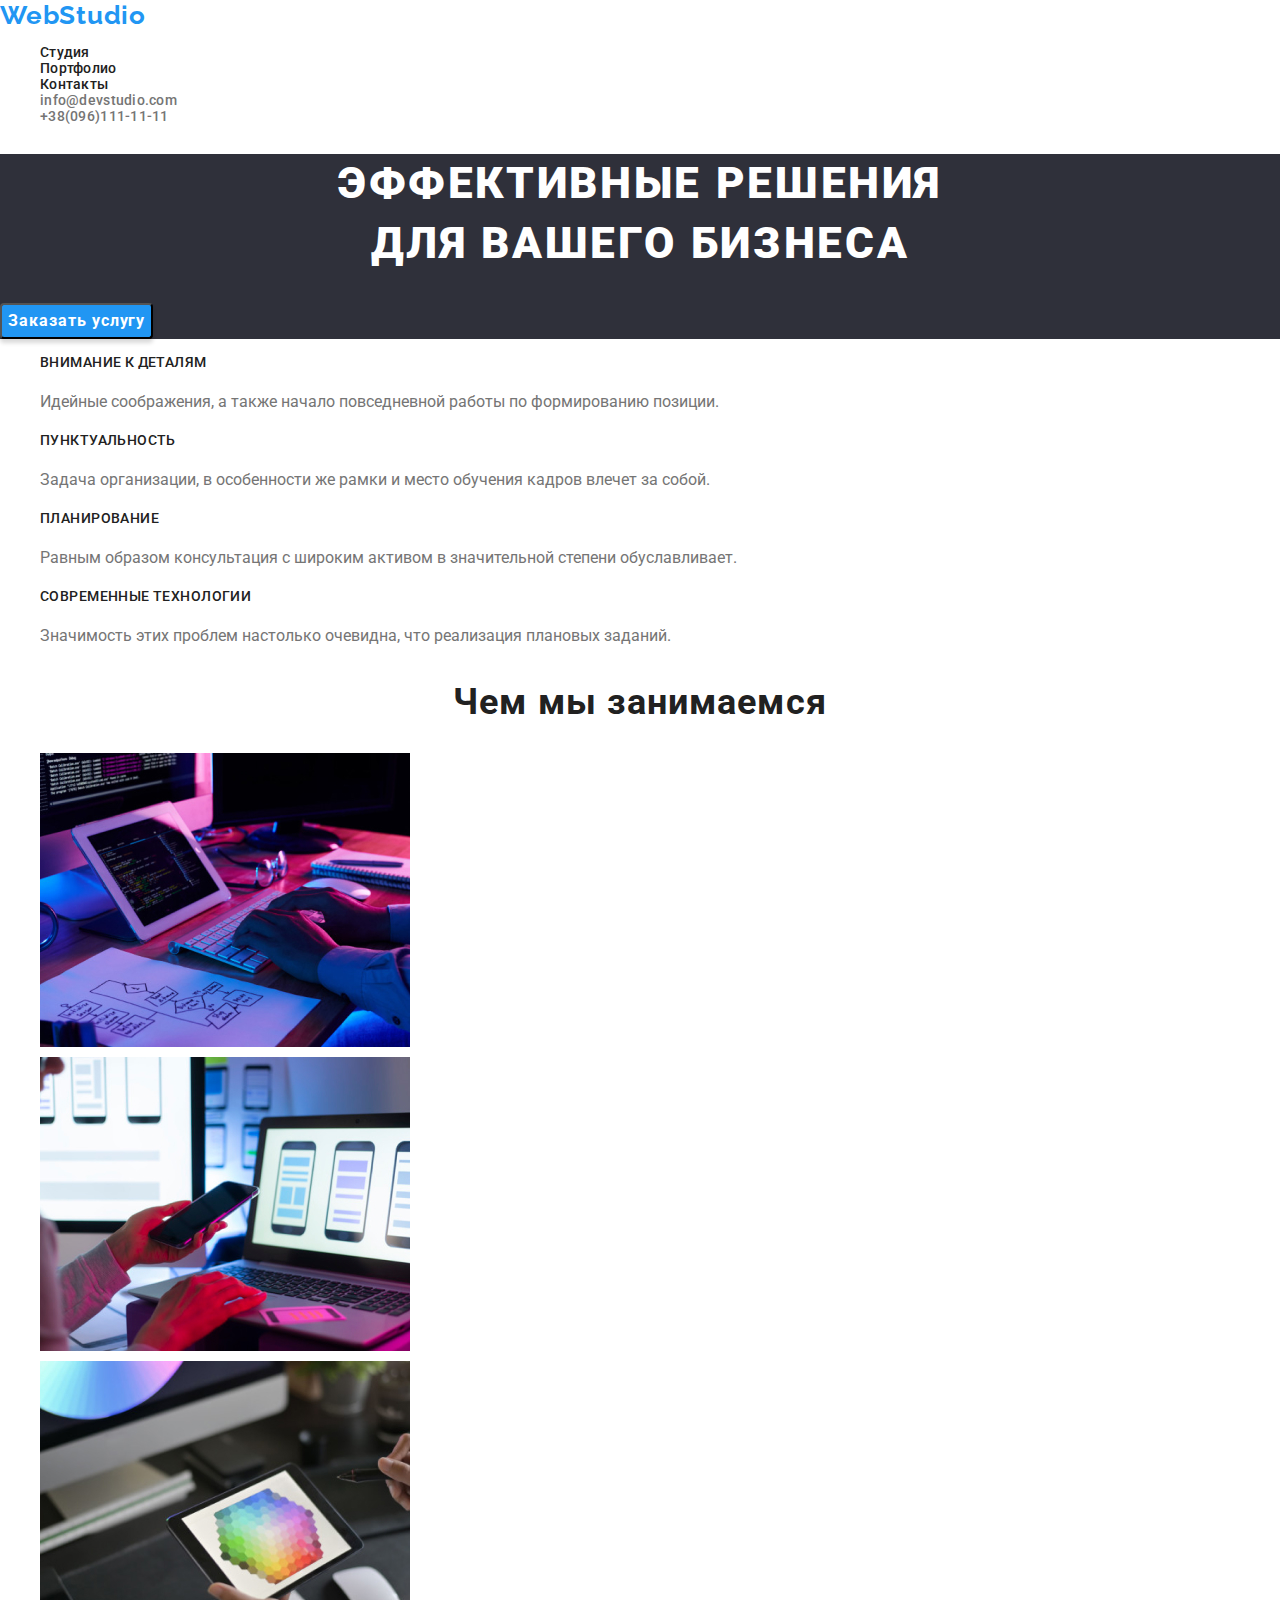
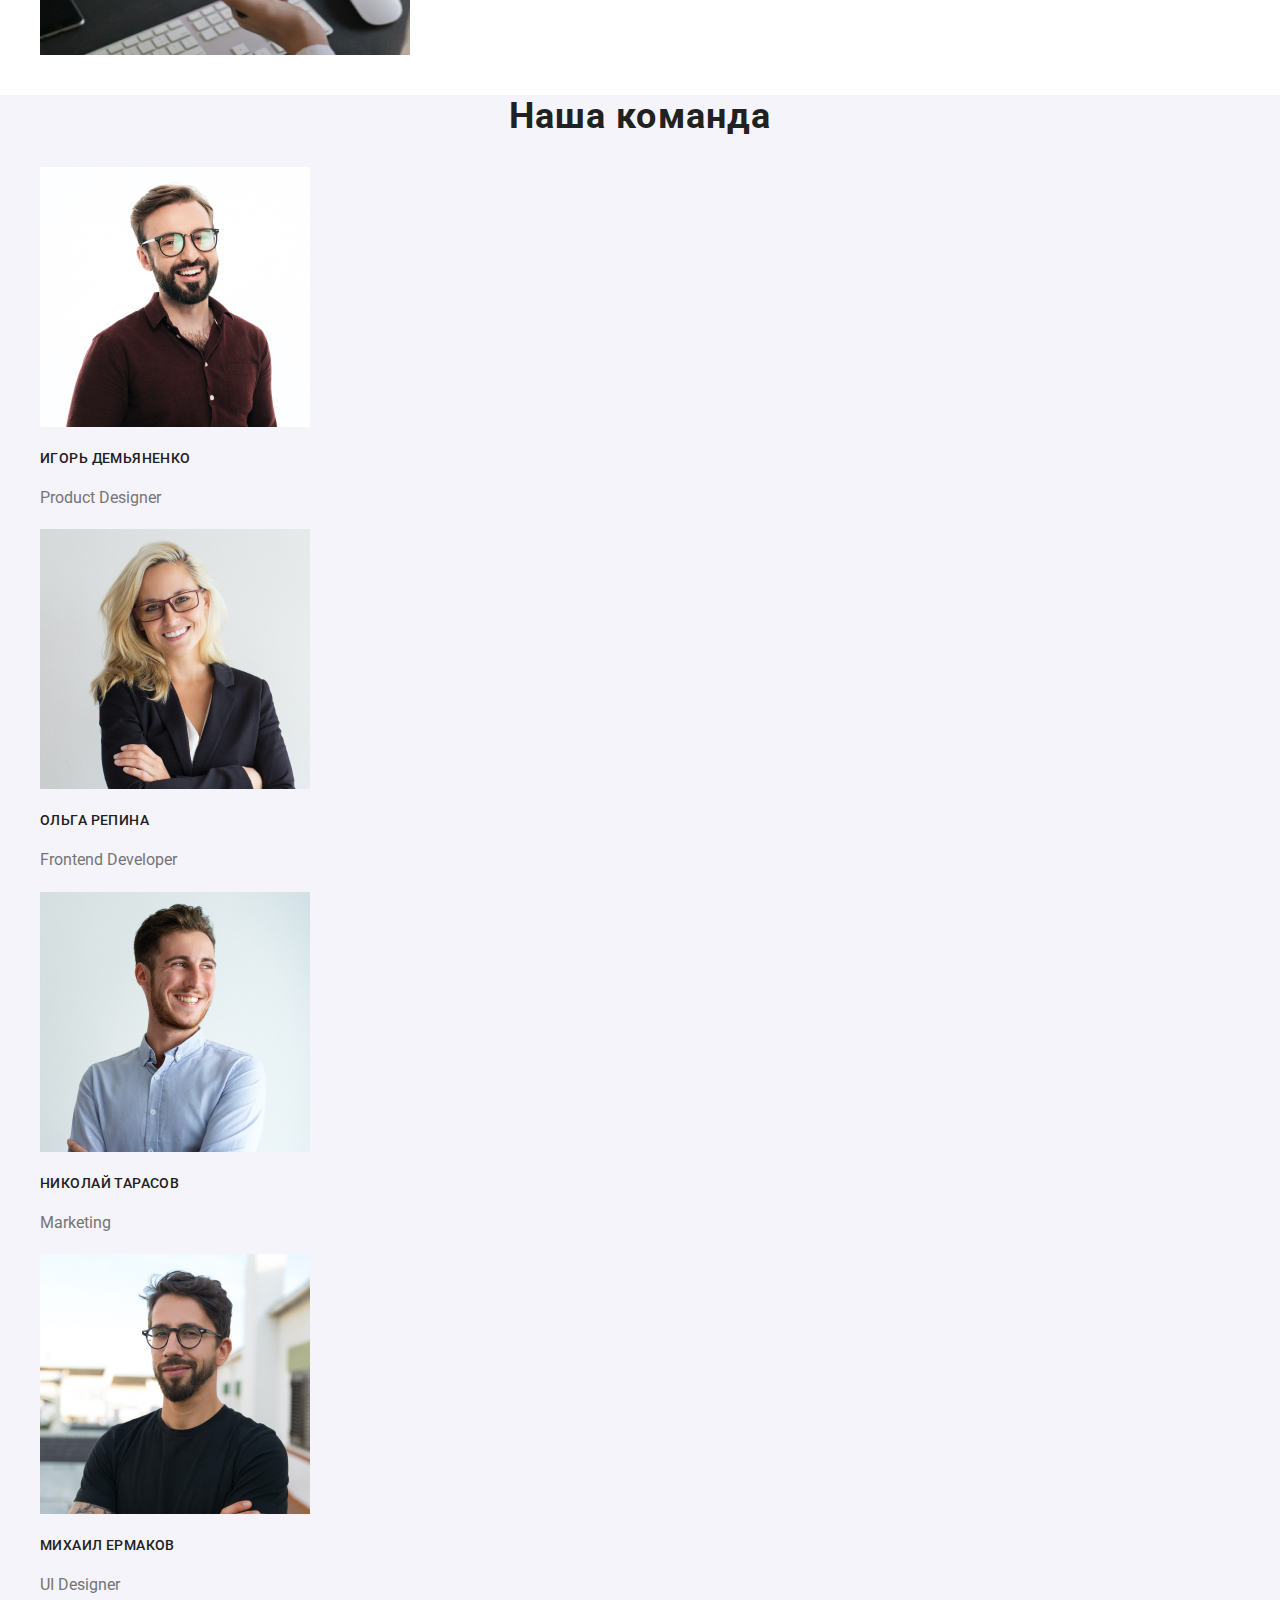
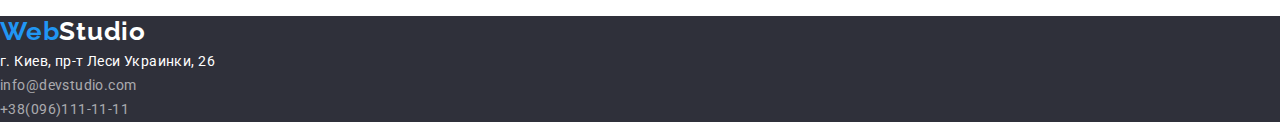
==== commit 6a5f634e: "15.03.21" ====
--- a/index.html
+++ b/index.html
@@ -20,13 +20,13 @@
         <nav class="nav" >
             <a class="link logo" href="./index.html"><span class="logo-text-color">Web</span>Studio</a>
             <ul class="list">
-                <li><a class="link" href="./index.html">Студия</a></li>                
-                <li><a class="link" href="./portfolio.html">Портфолио</a></li>               
-                <li><a class="link" href="tel:+380961111111">Контакты</a></li>           
+                <li><a class="link nav-title-color" href="./index.html">Студия</a></li>                
+                <li><a class="link nav-title-color" href="./portfolio.html">Портфолио</a></li>               
+                <li><a class="link nav-title-color" href="tel:+380961111111">Контакты</a></li>           
+                <li><a class="link" href="mailto:info@devstudio.com">info@devstudio.com</a></li>
+                <li><a class="link" href="tel:+380961111111">+38(096)111-11-11</a></li>
             </ul>
         </nav>
-        <p><a class="link" href="mailto:info@devstudio.com">info@devstudio.com</a></p>
-        <p><a class="link" href="tel:+380961111111">+38(096)111-11-11</a></p>
     </header>
 
     <!--Main section-->
@@ -64,9 +64,9 @@
         <section>
             <h2 class="section-title-webstudio">Чем мы занимаемся</h2>
             <ul class="list">
-                <li><img src="./images/box/img1.jpg" width="370" alt="Разработка сайтов"></li>
-                <li><img src="./images/box/img2.jpg" width="370" alt="Вебдизайн сайта"></li>
-                <li><img src="./images/box/img3.jpg" width="370" alt="Реклама сайта"></li>
+                <li><a class="link" href=""><img src="./images/box/img1.jpg" width="370" alt="Разработка сайтов"></a></li>
+                <li><a class="link" href=""><img src="./images/box/img2.jpg" width="370" alt="Вебдизайн сайта"></a></li>
+                <li><a class="link" href=""><img src="./images/box/img3.jpg" width="370" alt="Реклама сайта"></a></li>
             </ul>
         </section>
 
@@ -76,22 +76,22 @@
         <section class="grey-bg">
             <h2 class="section-title-webstudio">Наша команда</h2>
             <ul class="list">
-                <li><img src="./images/team/img1.jpg" width="270" alt="Product Designer">
+                <li><a class="link" href=""><img src="./images/team/img1.jpg" width="270" alt="Product Designer">
                     <h3 class="section-title-webstudio-work">Игорь Демьяненко</h3>
-                    <p class="title" lang="en"> Product Designer</p>
-                </li>
-                <li><img src="./images/team/img2.jpg" width="270" alt="Frontend Developer">
+                    <p class="" lang="en"> Product Designer</p>
+                </a></li>
+                <li><a class="link" href=""><img src="./images/team/img2.jpg" width="270" alt="Frontend Developer">
                     <h3 class="section-title-webstudio-work">Ольга Репина</h3>
-                    <p class="title" lang="en">Frontend Developer</p>
-                </li>
-                <li><img src="./images/team/img3.jpg" width="270" alt="Marketing">
+                    <p class="" lang="en">Frontend Developer</p>
+                </a></li>
+                <li><a class="link" href=""><img src="./images/team/img3.jpg" width="270" alt="Marketing">
                     <h3 class="section-title-webstudio-work">Николай Тарасов</h3>
-                    <p class="title" lang="en">Marketing</p>
-                </li>
-                <li><img src="./images/team/img4.jpg" width="270" alt="UL Designer">
+                    <p class="" lang="en">Marketing</p>
+                </a></li>
+                <li><a class="link" href=""><img src="./images/team/img4.jpg" width="270" alt="UL Designer">
                     <h3 class="section-title-webstudio-work">Михаил Ермаков</h3>
-                    <p class="title" lang="en">UI Designer</p>
-                </li>
+                    <p lang="en">UI Designer</p>
+                </a></li>
             </ul>
         </section>
 
@@ -101,8 +101,8 @@
             <a class="link logo location" href=""><span class="logo-text-color">Web</span>Studio</a> <br>
         <address class="address">
             <a class="link location" href="https://goo.gl/maps/yNCUUCKr8o5QB21A8"> г. Киев, пр-т Леси Украинки, 26</a> <br>
-            <a class="link contact"  href="mailto:info@devstudio.com">info@devstudio.com</a> <br>
-            <a class="link contact"  href="tel:+380961111111"> +38(096)111-11-11</a>
+            <a class="link"  href="mailto:info@devstudio.com">info@devstudio.com</a> <br>
+            <a class="link"  href="tel:+380961111111"> +38(096)111-11-11</a>
         </address>
     </footer>
 
--- a/css/styles.css
+++ b/css/styles.css
@@ -25,7 +25,7 @@
 body {
 font-family: 'Roboto', sans-serif;
 font-size: 16px;
-line-height: 1,88;
+line-height: 1.88;
 color:var(--main-text-color);
 }
 
@@ -63,11 +63,11 @@
   color:inherit;
 }
 
-
 .button-portfolio{
+  font-family: inherit;
   font-weight: 500;
   font-size: 16px;
-  line-height: 1,62;
+  line-height: 1.62;
   text-align: center;
   letter-spacing: 0.03em;
   color:var(--title-color); 
@@ -77,9 +77,9 @@
   border-radius: 4px;
 }
 .button-webstudio{
-  font-weight: 700px;
+  font-weight: 700;
   font-size: 16px;
-  line-height: 1,87;
+  line-height: 1.87;
   display: flex;
   align-items: center;
   text-align: center;
@@ -91,9 +91,9 @@
 }
 
 .page-title{
-font-weight: 900px;
+font-weight: 900;
 font-size: 44px;
-line-height: 1,36;
+line-height: 1.36;
 text-align: center;
 letter-spacing: 0.06em;
 text-transform: uppercase;
@@ -101,54 +101,48 @@
 }
 
 .section-title-webstudio{
-font-weight: 700px;
+font-weight: 700;
 font-size: 36px;
-line-height: 1,17;
+line-height: 1.17;
 text-align: center;
 letter-spacing: 0.03em;
 color:var(--title-color);
 }
 
 .section-title-webstudio-work{
-font-weight:700px;
+font-weight:500;
 font-size: 14px;
-line-height: 1,14;
+line-height: 1.14;
 letter-spacing: 0.03em;
 text-transform: uppercase;
 color:var(--title-color);
 }
 
 .section-title-portfolio{
-font-weight: 700px; 
+font-weight: 700; 
 font-size: 18px;
-line-height: 2,0;
+line-height: 2.0;
 letter-spacing: 0.06em;
 color:var(--title-color);
 }
 
-.title{
-font-weight:400px;
-font-size: 16px;
-line-height:1,88;
-letter-spacing: 0.03em;
-color: var(--main-text-color);
-}
 
 .nav{
 font-weight: 500;
 font-size: 14px;
-line-height: 1,14;
+line-height: 1.14;
 letter-spacing: 0.02em;
-color:var(--title-color);
 }
-
+.nav-title-color{
+  color:var(--title-color);
+}
 
 
 .logo{
 font-family: var(--logo-font);
-font-weight:700px;
+font-weight:700;
 font-size: 26px;
-line-height: 1,19;
+line-height: 1.19;
 letter-spacing: 0.03em;
 color: var(--title-color);
 }
@@ -167,18 +161,15 @@
 
 
 .address{
-  font-weight: 400px;
+  font-weight: 400;
   font-size: 14px;
-  line-height: 1,71;
+  line-height: 1.71;
   letter-spacing: 0.03em;
+  color:var(--mail-tel-color);
 }
 
 .location{
 color: var(--page-title-color);
-}
-
-.contact{
-color:var(--mail-tel-color);
 }
 
 
@@ -186,3 +177,5 @@
 
 
 
+
+
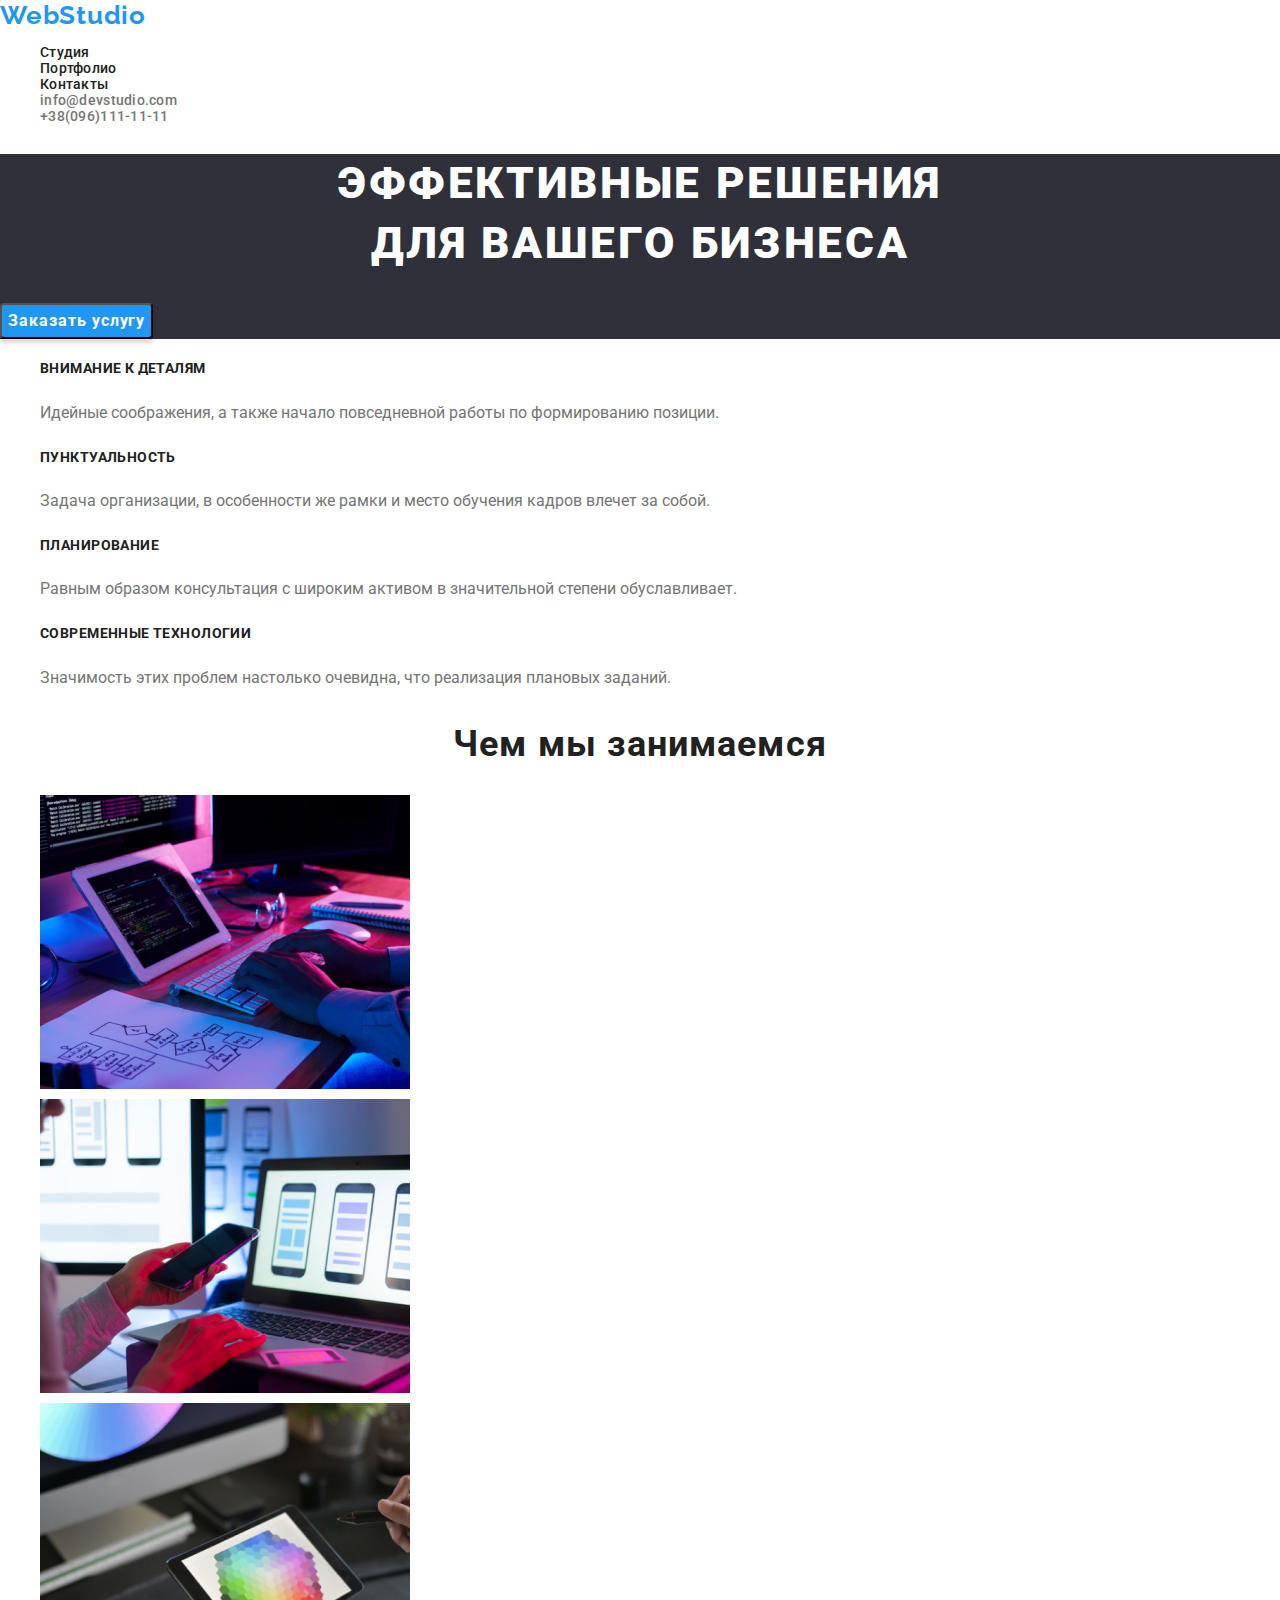
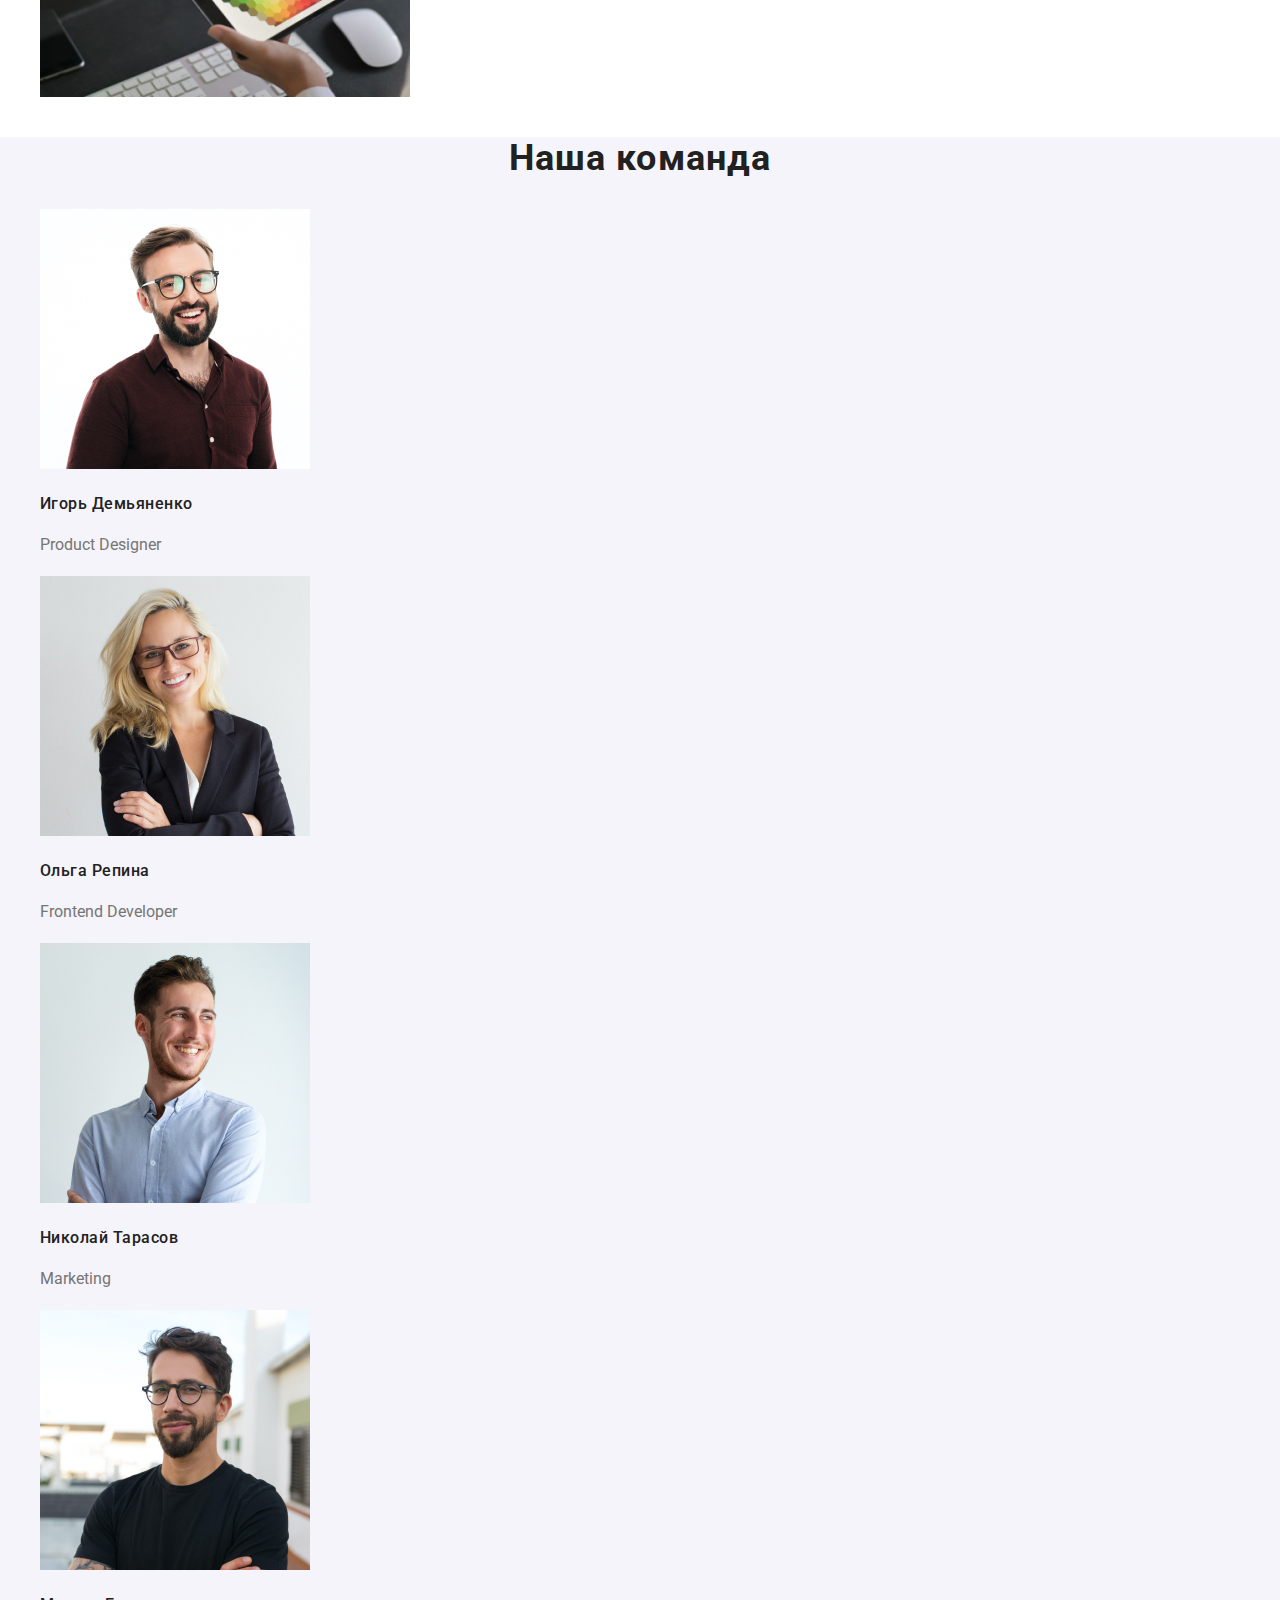
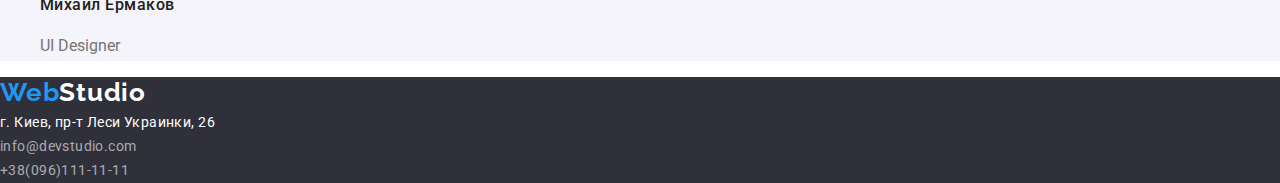
==== commit 4ea2cf8c: "16.03.21" ====
--- a/index.html
+++ b/index.html
@@ -41,19 +41,19 @@
             <h2 class="visually-hidden ">Характеристика</h2 >
             <ul class="list">
                 <li>
-                    <h3 class="section-title-webstudio-work">Внимание к деталям</h3>
+                    <h3 class="title-webstudio">Внимание к деталям</h3>
                     <p>Идейные соображения, а также начало повседневной работы по формированию позиции.</p>
                 </li>
                 <li>
-                    <h3 class="section-title-webstudio-work">Пунктуальность</h3>
+                    <h3 class="title-webstudio">Пунктуальность</h3>
                     <p>Задача организации, в особенности же рамки и место обучения кадров влечет за собой.</p>
                 </li>
                 <li>  
-                    <h3 class="section-title-webstudio-work">Планирование</h3>
+                    <h3 class="title-webstudio">Планирование</h3>
                     <p>Равным образом консультация с широким активом в значительной степени обуславливает.</p>
                 </li>
                 <li>
-                    <h3 class="section-title-webstudio-work">Современные технологии</h3>
+                    <h3 class="title-webstudio">Современные технологии</h3>
                     <p>Значимость этих проблем настолько очевидна, что реализация плановых заданий.</p>
                 </li>
             </ul>
@@ -77,19 +77,19 @@
             <h2 class="section-title-webstudio">Наша команда</h2>
             <ul class="list">
                 <li><a class="link" href=""><img src="./images/team/img1.jpg" width="270" alt="Product Designer">
-                    <h3 class="section-title-webstudio-work">Игорь Демьяненко</h3>
+                    <h3 class="title-webstudio-work">Игорь Демьяненко</h3>
                     <p class="" lang="en"> Product Designer</p>
                 </a></li>
                 <li><a class="link" href=""><img src="./images/team/img2.jpg" width="270" alt="Frontend Developer">
-                    <h3 class="section-title-webstudio-work">Ольга Репина</h3>
+                    <h3 class="title-webstudio-work">Ольга Репина</h3>
                     <p class="" lang="en">Frontend Developer</p>
                 </a></li>
                 <li><a class="link" href=""><img src="./images/team/img3.jpg" width="270" alt="Marketing">
-                    <h3 class="section-title-webstudio-work">Николай Тарасов</h3>
+                    <h3 class="title-webstudio-work">Николай Тарасов</h3>
                     <p class="" lang="en">Marketing</p>
                 </a></li>
                 <li><a class="link" href=""><img src="./images/team/img4.jpg" width="270" alt="UL Designer">
-                    <h3 class="section-title-webstudio-work">Михаил Ермаков</h3>
+                    <h3 class="title-webstudio-work">Михаил Ермаков</h3>
                     <p lang="en">UI Designer</p>
                 </a></li>
             </ul>
--- a/css/styles.css
+++ b/css/styles.css
@@ -100,21 +100,29 @@
 color:var(--page-title-color);
 }
 
-.section-title-webstudio{
+.title-webstudio{
 font-weight: 700;
-font-size: 36px;
-line-height: 1.17;
-text-align: center;
+font-size: 14px;
+line-height: 1,14;
 letter-spacing: 0.03em;
-color:var(--title-color);
+text-transform: uppercase;
+color: var(--title-color);
 }
 
-.section-title-webstudio-work{
+.section-title-webstudio{
+  font-weight: 700;
+  font-size: 36px;
+  line-height: 1.17;
+  text-align: center;
+  letter-spacing: 0.03em;
+  color:var(--title-color);
+  }
+
+.title-webstudio-work{
 font-weight:500;
-font-size: 14px;
-line-height: 1.14;
+font-size: 16px;
+line-height: 1.18;
 letter-spacing: 0.03em;
-text-transform: uppercase;
 color:var(--title-color);
 }
 
@@ -126,7 +134,6 @@
 color:var(--title-color);
 }
 
-
 .nav{
 font-weight: 500;
 font-size: 14px;
@@ -136,7 +143,6 @@
 .nav-title-color{
   color:var(--title-color);
 }
-
 
 .logo{
 font-family: var(--logo-font);
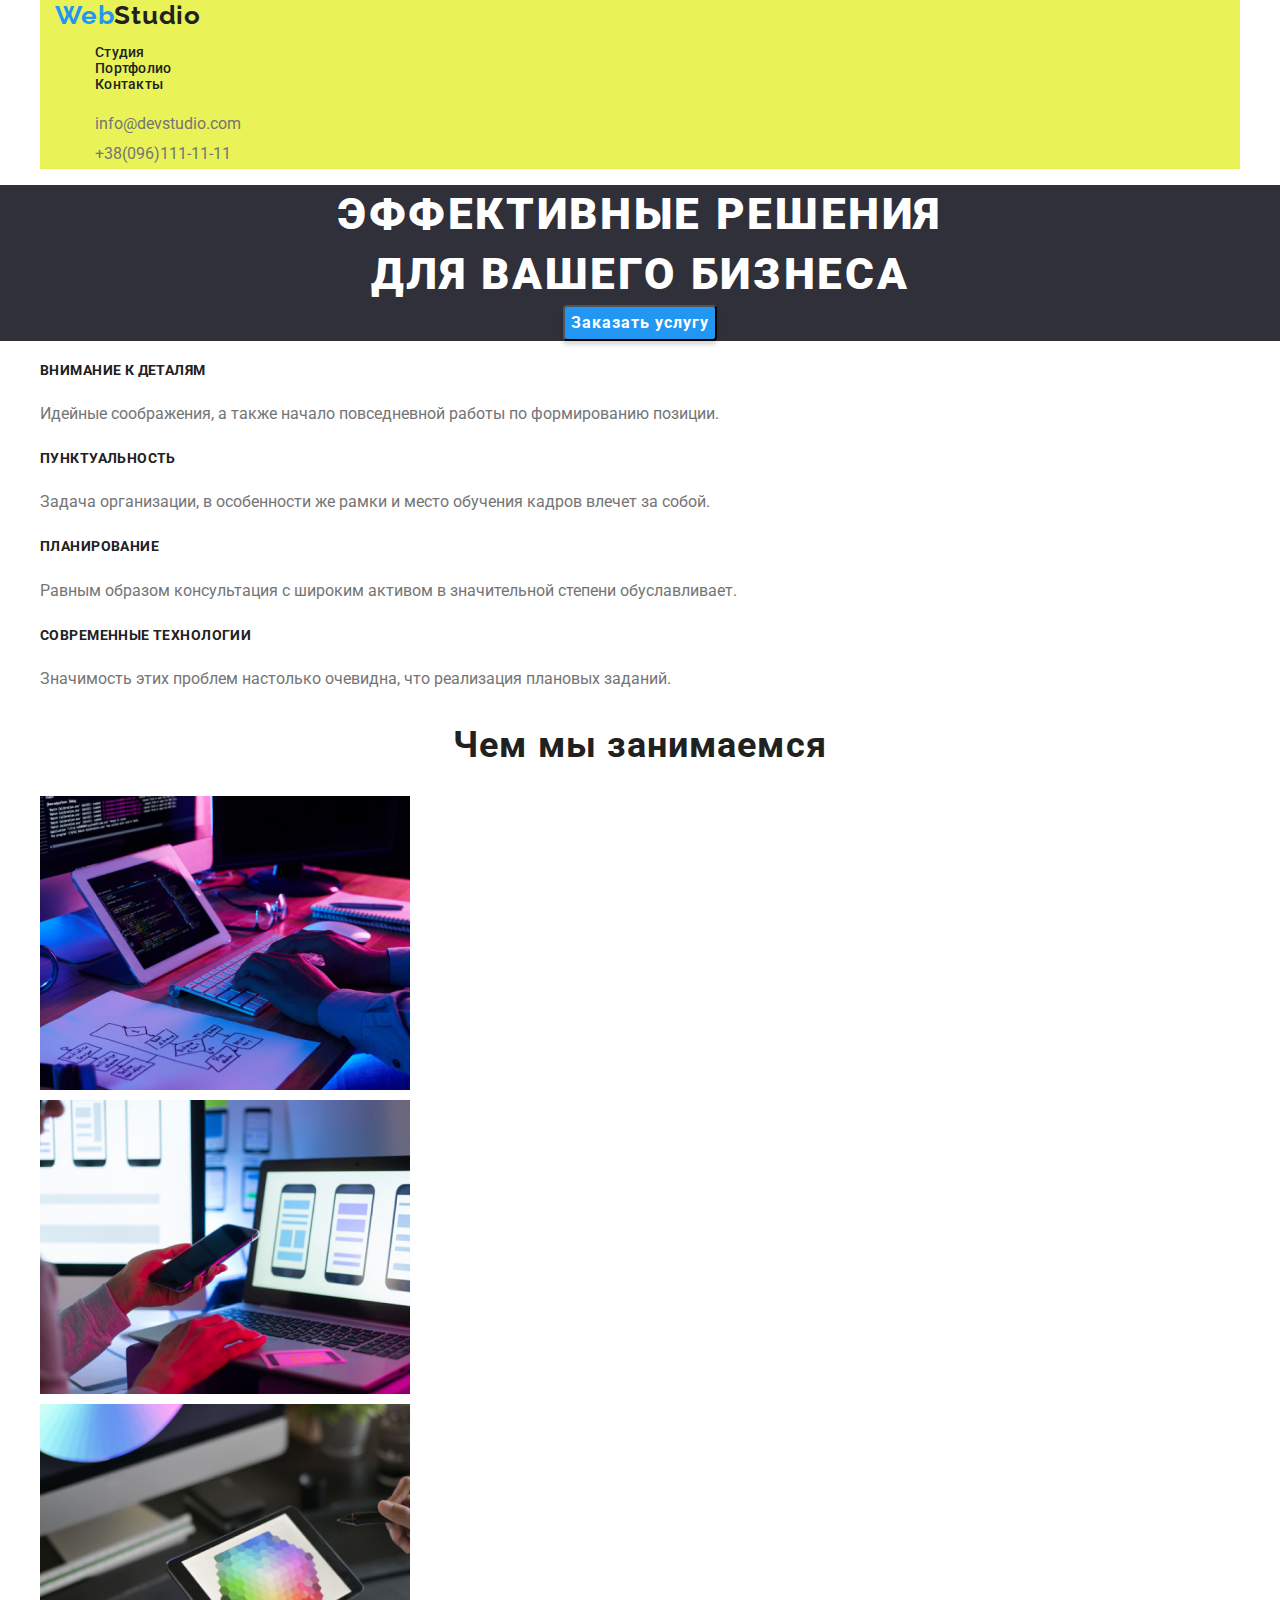
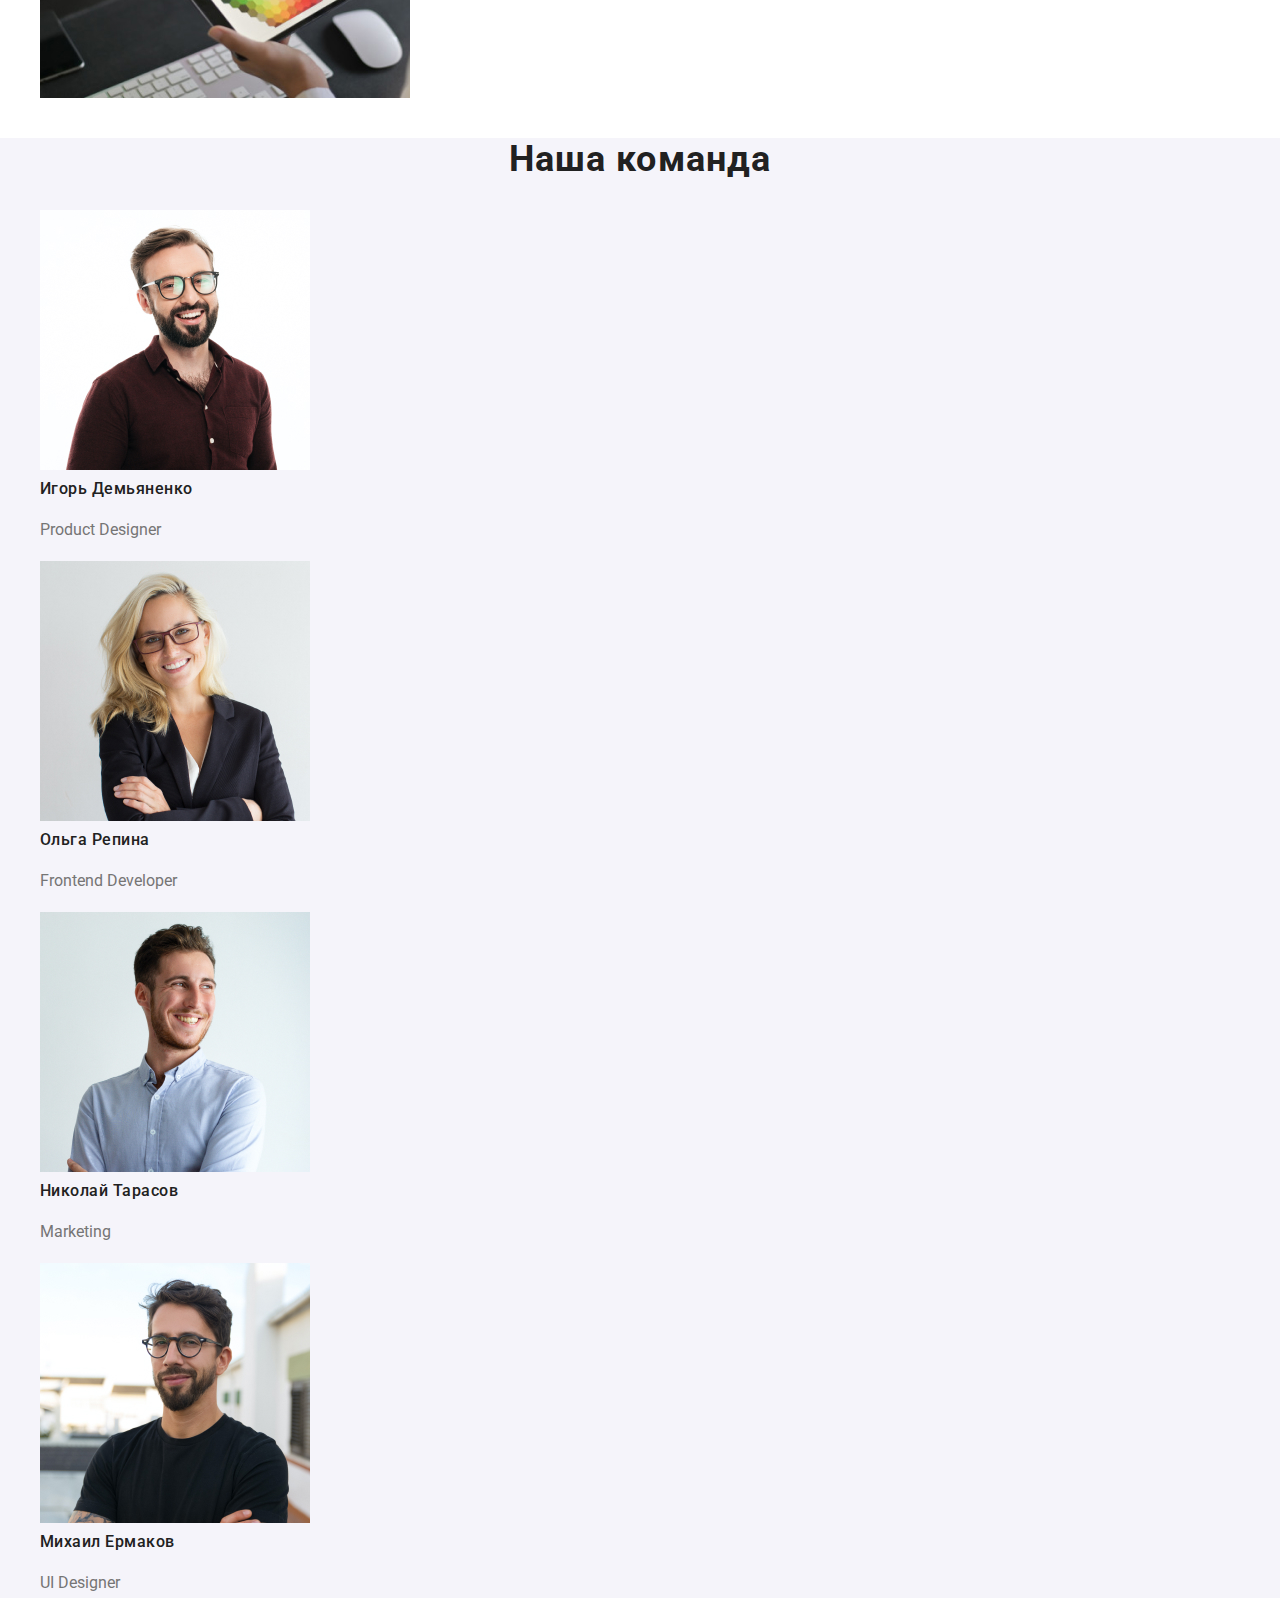
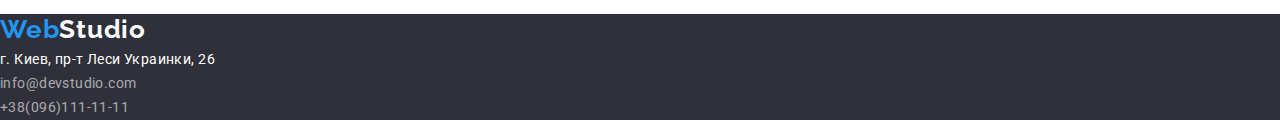
==== commit e3a76c43: "19.03.21" ====
--- a/index.html
+++ b/index.html
@@ -17,16 +17,21 @@
     <!--Header section -->
 
     <header class="header">
-        <nav class="nav" >
-            <a class="link logo" href="./index.html"><span class="logo-text-color">Web</span>Studio</a>
-            <ul class="list">
-                <li><a class="link nav-title-color" href="./index.html">Студия</a></li>                
-                <li><a class="link nav-title-color" href="./portfolio.html">Портфолио</a></li>               
-                <li><a class="link nav-title-color" href="tel:+380961111111">Контакты</a></li>           
-                <li><a class="link" href="mailto:info@devstudio.com">info@devstudio.com</a></li>
-                <li><a class="link" href="tel:+380961111111">+38(096)111-11-11</a></li>
-            </ul>
-        </nav>
+        <div class="container">
+            <nav class="nav" >
+                <a class="link logo" href="./index.html"><span class="logo-text-color">Web</span>Studio</a>
+                <ul class="list">
+                    <li><a class="link nav-title-color" href="./index.html">Студия</a></li>                
+                    <li><a class="link nav-title-color" href="./portfolio.html">Портфолио</a></li>               
+                    <li><a class="link nav-title-color" href="tel:+380961111111">Контакты</a></li> 
+                </ul>
+            </nav>
+                <ul class="list">
+                    <li><a class="link" href="mailto:info@devstudio.com">info@devstudio.com</a></li>
+                    <li><a class="link" href="tel:+380961111111">+38(096)111-11-11</a></li>
+                </ul>
+        </div>
+        
     </header>
 
     <!--Main section-->
--- a/css/styles.css
+++ b/css/styles.css
@@ -10,6 +10,17 @@
        url('../fonts/raleway-v19-latin_cyrillic-ext_cyrillic-700.ttf') format('truetype'), /* Safari, Android, iOS */
        url('../fonts/raleway-v19-latin_cyrillic-ext_cyrillic-700.svg#Raleway') format('svg'); /* Legacy iOS */
 }
+
+html{
+  box-sizing: border-box;
+}
+
+*,
+*::before,
+*::after{
+  box-sizing:inherit;
+}
+
 :root{
   --main-text-color: #757575;
   --title-color:#212121;
@@ -22,14 +33,25 @@
   --logo-font:Raleway, sans-serit;
 }
 
+.container{
+  width: 1200px;
+  padding: 0 15px;
+  margin:0 auto;
+  background-color: hsl(64, 87%, 65%);
+}
+
+
+
+
 body {
+margin:0;  
 font-family: 'Roboto', sans-serif;
 font-size: 16px;
 line-height: 1.88;
 color:var(--main-text-color);
 }
 
-address{
+.address{
   font-style: normal;
 }
 
@@ -68,12 +90,12 @@
   font-weight: 500;
   font-size: 16px;
   line-height: 1.62;
+  align-items: center;
   text-align: center;
   letter-spacing: 0.03em;
   color:var(--title-color); 
   background-color: var(--grey-bg-color);
   border: 1px solid #000000;
-  box-sizing: border-box;
   border-radius: 4px;
 }
 .button-webstudio{
@@ -87,7 +109,8 @@
   color: var(--page-title-color);
   background-color: var(--accent-color);
   box-shadow: 0px 4px 4px rgba(0, 0, 0, 0.15);
-  border-radius: 4px; 
+  border-radius: 4px;
+  margin: 0 auto; 
 }
 
 .page-title{
@@ -98,6 +121,7 @@
 letter-spacing: 0.06em;
 text-transform: uppercase;
 color:var(--page-title-color);
+margin: 0 auto;
 }
 
 .title-webstudio{
@@ -107,6 +131,7 @@
 letter-spacing: 0.03em;
 text-transform: uppercase;
 color: var(--title-color);
+margin: 0 auto;
 }
 
 .section-title-webstudio{
@@ -124,6 +149,7 @@
 line-height: 1.18;
 letter-spacing: 0.03em;
 color:var(--title-color);
+margin: 0 auto;
 }
 
 .section-title-portfolio{
